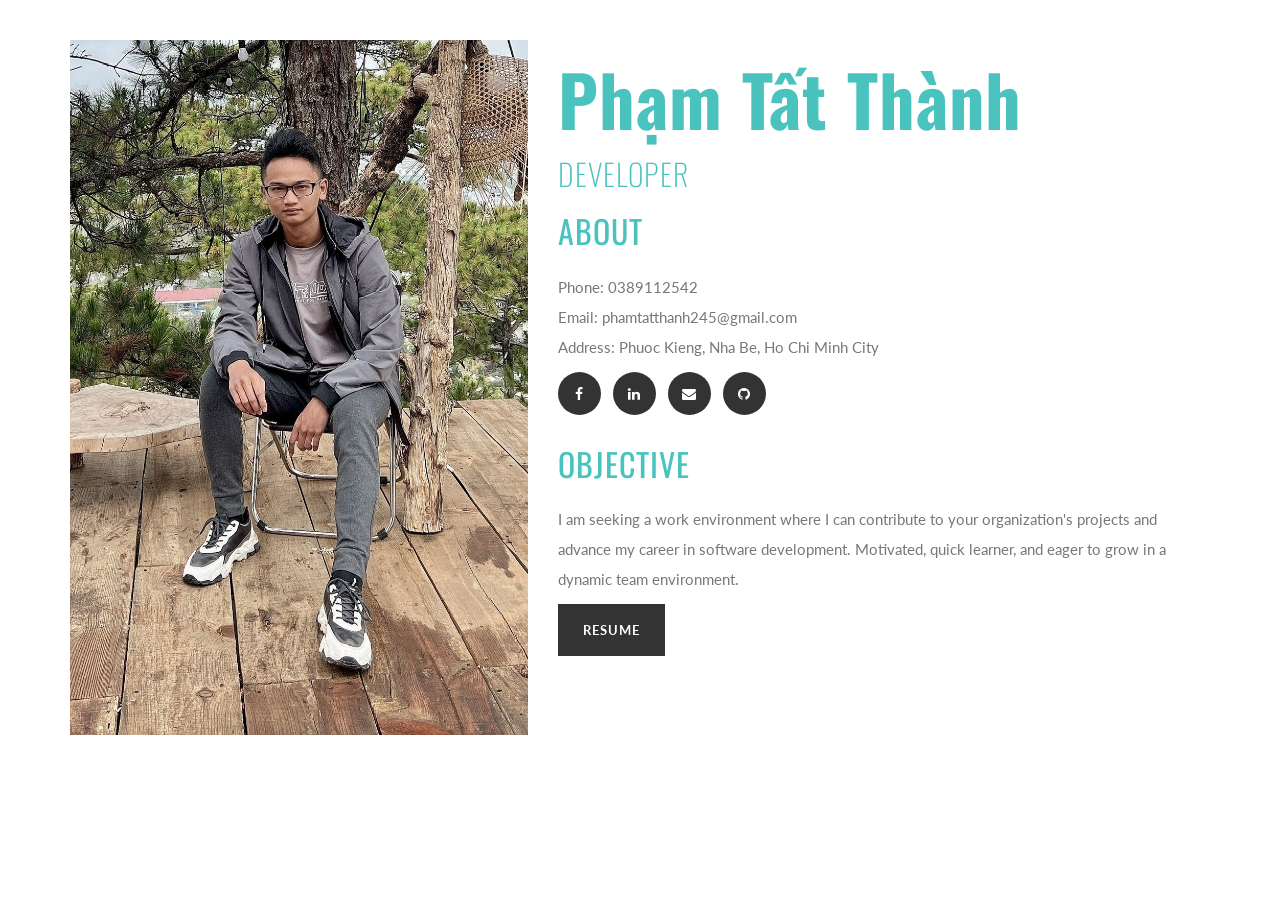
==== index.html @ 59428a83 "Update index.html" ====
<!DOCTYPE html>
<html>

<head>
	<meta charset="utf-8">
	<meta name="viewport" content="width=device-width, initial-scale=1">
	<title>Resume</title>
	<meta name="keywords" content="HTML5,CSS3,HTML,Template,Themeton,VCard,Resume,CV">
	<meta name="description" content="Resume">
	
	<!-- Fonts -->
	<link href='http://fonts.googleapis.com/css?family=Lato:100,300,400,700,900,400italic,700italic|Oswald:400,300,700'
		rel='stylesheet' type='text/css'>

	<!-- Include jQuery -->
	<script type="text/javascript" src="js/jquery.min.js"></script>

	<!-- Bootstrap -->
	<link rel="stylesheet" type="text/css" href="vendors/bootstrap/css/bootstrap.min.css">
	<link rel="stylesheet" type="text/css" href="vendors/bootstrap/css/bootstrap-theme.min.css">

	<!-- Fontawesome -->
	<link rel="stylesheet" type="text/css" href="vendors/font-awesome/css/font-awesome.min.css">

	<!-- Animsition -->
	<link rel="stylesheet" type="text/css" href="vendors/animsition/css/animsition.min.css">
	<script type="text/javascript" src="vendors/animsition/js/jquery.animsition.min.js"></script>

	<!-- PieProgress -->
	<link rel="stylesheet" type="text/css" href="vendors/asPieProgress/progress.css">
	<script type="text/javascript" src="vendors/asPieProgress/jquery-asPieProgress.min.js"></script>

	<!-- Stylesheet -->
	<link rel="stylesheet" type="text/css" href="style.css">


</head>

<section class="content no-padding">

	<div class="container">
		<div class="row">
			<div class="col-md-12">
				<p>&nbsp;</p>
			</div>
		</div>
		<div class="row">
			<div class="col-sm-5">
				<img src="images\pages\anh.jpg" class="img-responsive" alt="Image">
			</div>
			<div class="col-sm-7">

				<h1 class="title-lgx"><span class="text-brand">Phạm Tất Thành</span></h1>
				<h3 class="title-light"><span class="text-brand">DEVELOPER</span></h3>

				<h2 class="title-lg">ABOUT</h2>
				<p>
					Phone: 0389112542<br>
					Email: phamtatthanh245@gmail.com<br>
					Address: Phuoc Kieng, Nha Be, Ho Chi Minh City
				</p>

				<ul class="socials">
					<li><a href="https://www.facebook.com/tatthanh.pham.0710/" target="_blank"><i
								class="fa fa-facebook"></i></a></li>
					<li><a href="https://www.linkedin.com/in/th%C3%A0nh-ph%E1%BA%A1m-941441200/" target="_blank"><i class="fa fa-linkedin"></i></a></li>
					<li><a href="mailto:phamtatthanh245@gmail.com" target="_blank"><i class="fa fa-envelope"></i></a>
					</li>
					<li><a href="https://github.com/PTThanh01" target="_blank"><i class="fa fa-github"></i></a></li>
				</ul>

				<h2 class="title-lg">OBJECTIVE</h2>
				<p>
					I am seeking a work environment where I can contribute to your organization's projects and advance my career in software development. 
					Motivated, quick learner, and eager to grow in a dynamic team environment.
				</p>
				<p>
					<a href="https://www.topcv.vn/xem-cv/VgAHBAILV1NbUwRXAAhWXQYAUloBXVEFAwNXUgf68c" target="_blank" style="max-width:250px;" class="btn at-link" rel="noopener noreferrer">Resume</a>
				</p>

				<br>

			</div>
		</div>
	</div>

</section>

<script type="text/javascript" src="vendors/jquery.waypoints.min.js"></script>
<script type="text/javascript" src="vendors/isotope.pkgd.min.js"></script>
<script type="text/javascript" src="js/scripts.js"></script>


</body>

</html>
---- vendors/asPieProgress/progress.css ----
.pie_progress {
  text-align: center;
  position: relative;
  -webkit-transform-style: preserve-3d;
          transform-style: preserve-3d;
}
.pie_progress svg {
  margin: 0 auto;
}
.pie_progress__content,
.pie_progress__number,
.pie_progress__label,
.pie_progress__icon {
  width: 100%;
  position: absolute;
  top: 50%;
  left: 0;
  -webkit-transform: translateY(-50%);
      -ms-transform: translateY(-50%);
       -o-transform: translateY(-50%);
          transform: translateY(-50%);
}
.pie_progress__number {
  font-size: 42px;
}
.pie_progress__label {
  margin-top: 32px;
  font-size: 12px;
}
.pie_progress__svg {
  display: inline-block;
  position: relative;
  width: 100%;
  padding-bottom: 100%;
  vertical-align: middle;
  overflow: hidden;
}
.pie_progress__svg svg {
  display: inline-block;
  position: absolute;
  top: 0;
  left: 0;
}
---- style.css ----
/* Header Style
====================================*/

/* Main Menu Handler */
.burger-menu {
  display: inline-block;
  width: 24px;
}

.burger-menu span {
  display: block;
  width: 100%;
  height: 4px;
  background-color: #333;
  margin-bottom: 3px;
}

.burger-menu span:last-child {
  margin-bottom: 0px;
}

.burger-menu-wrapper {
  height: 158px;
  line-height: 158px;
}

#burger-menu {
  position: fixed;
  z-index: 100;
  top: 70px;
  left: 50px;
  display: none;
}

body.fixed-menu #burger-menu {
  display: block;
}
/* Close Current Page Button */

#close-page {
  display: inline-block;
  width: 70px;
  height: 70px;
  line-height: 70px;
  border-radius: 50%;
  background-color: #333;
  text-align: center;
  text-decoration: none;
  position: fixed;
  z-index: 100;
  top: 44px;
  right: 50px;
}

#close-page span {
  position: relative;
  display: inline-block;
  height: 20px;
  width: 2px;
  background-color: #fff;
  -webkit-transform: rotate(45deg);
  -moz-transform: rotate(45deg);
  transform: rotate(45deg);
  top: 4px;
  left: 1px;
}

#close-page span:last-child {
  -webkit-transform: rotate(-45deg);
  -moz-transform: rotate(-45deg);
  transform: rotate(-45deg);
  margin-left: -5px;
}
/* Menu Close Button */

#close-menu {
  display: inline-block;
  text-align: center;
  text-decoration: none;
  width: 60px;
}

#close-menu span {
  position: relative;
  display: inline-block;
  height: 80px;
  width: 2px;
  background-color: #fff;
  -webkit-transform: rotate(45deg);
  -moz-transform: rotate(45deg);
  transform: rotate(45deg);
}

#close-menu span:last-child {
  -webkit-transform: rotate(-45deg);
  -moz-transform: rotate(-45deg);
  transform: rotate(-45deg);
  margin-left: -5px;
}
/* Main Navigation */

#navigation {
  position: fixed;
  background-color: rgba(74, 195, 191, 0.9);
  top: 0px;
  left: 0px;
  right: 0px;
  bottom: 0px;
  z-index: 900;
  display: none;
}

#navigation .inner-table {
  position: absolute;
}

#navigation .inner-table .inner-cell {
  text-align: center;
}

#navigation .nav-wrapper .row > div {
  position: relative;
}

#navigation .nav-wrapper ul {
  margin: 0px;
  padding: 0px;
  list-style-type: none;
  padding-top: 60px;
  padding-bottom: 105px;
  overflow: hidden;
}

#navigation .nav-wrapper ul li {
  width: 33.333%;
  float: left;
  text-align: center;
  margin-bottom: 60px;
  position: relative;
}

#navigation .nav-wrapper ul li:last-child {
  clear: right;
}

#navigation .nav-wrapper ul li a {
  width: 83px;
  height: 83px;
  line-height: 83px;
  display: inline-block;
  position: relative;
  text-align: center;
  border-radius: 50%;
  color: #ffffff;
  border: 1px solid #ffffff;
  overflow: hidden;
  -webkit-transition: all 0.25s ease;
  -moz-transition: all 0.25s ease;
  transition: all 0.25s ease;
}

#navigation .nav-wrapper ul li a i {
  position: relative;
  display: block;
  font-size: 38px;
  line-height: 83px;
  top: -1px;
  -webkit-transition: all 0.25s ease;
  -moz-transition: all 0.25s ease;
  transition: all 0.25s ease;
}

#navigation .nav-wrapper ul li a svg {
  height: 36px;
  line-height: 83px;
  display: inline-block;
  position: absolute;
  top: 50%;
  margin-top: -19px;
  width: 100%;
  left: 1px;
}

#navigation .nav-wrapper ul li a svg path {
  fill: #ffffff;
  -webkit-transition: all 0.25s ease;
  -moz-transition: all 0.25s ease;
  transition: all 0.25s ease;
}

#navigation .nav-wrapper ul li a img {
  height: 36px;
  line-height: 83px;
  display: inline-block;
  position: absolute;
  top: 50%;
  margin-top: -19px;
  width: 100%;
  left: 1px;
}

#navigation .nav-wrapper ul li a span {
  display: none;
}

#navigation .nav-wrapper ul li a.active,
#navigation .nav-wrapper ul li a:hover {
  background-color: #ffffff;
  text-decoration: none;
  transform: scale(1.2);
}

#navigation .nav-wrapper ul li a.active i,
#navigation .nav-wrapper ul li a:hover i {
  color: #4ac3bf;
}

#navigation .nav-wrapper ul li a.active svg path,
#navigation .nav-wrapper ul li a:hover svg path {
  fill: #4ac3bf;
}

#navigation .nav-wrapper h4 {
  font-family: 'Oswald';
  font-weight: bold;
  font-size: 75px;
  text-transform: uppercase;
  letter-spacing: 9px;
  color: #ffffff;
  position: absolute;
  left: 0px;
  right: 0px;
  bottom: 0px;
}
/* Page Header */

#header {
  height: 158px;
  background-color: #f6f6f6;
  width: 100%;
}

#header a:hover {
  text-decoration: none;
}

#header #logo {
  display: block;
  line-height: 158px;
  width: 88px;
  background-image: url(images/logo.png);
  background-repeat: no-repeat;
  background-position: center center;
  background-size: contain;
  font-family: 'Oswald';
  font-size: 32px;
  color: #4ac3bf;
  text-indent: -9999px;
  margin-right: 32px;
  float: left;
}

#header #logo.no-logo {
  text-indent: 0px;
}

#header .page-title {
  display: table;
}

#header .page-title .title-wrap {
  display: table-cell;
  height: 158px;
  vertical-align: middle;
}

#header .page-title h1 {
  margin: 0px;
  font-family: 'Oswald';
  font-size: 24px;
  font-weight: normal;
  color: #4ac3bf;
  text-transform: uppercase;
  letter-spacing: 1px;
  margin-bottom: 5px;
}

#header .page-title .lead {
  font-family: 'Oswald';
  font-weight: 100;
  font-size: 18px;
  text-transform: uppercase;
  letter-spacing: 0.5px;
  margin: 0px;
  color: #333333;
}

#header .menu-pager {
  display: block;
  float: right;
}

#header .menu-pager li {
  display: inline-block;
  line-height: 158px;
  margin-left: 5px;
}

#header .menu-pager li a {
  width: 38px;
  height: 38px;
  display: inline-block;
  border-radius: 50%;
  line-height: 38px;
  text-align: center;
  color: #333333;
  border: 2px solid #333333;
}

#header .menu-pager li a i {
  font-size: 24px;
  position: relative;
  top: 1px;
}

#header .menu-pager li a:hover {
  color: #4ac3bf;
  border-color: #4ac3bf;
}
/* Helpers and Elements
====================================*/

.inner-table {
  display: table;
  width: 100%;
  height: 100%;
}

.inner-table .inner-cell {
  display: table-cell;
  vertical-align: middle;
}

.padding4x {
  padding-top: 80px;
  padding-bottom: 80px;
}

.text-light {
  color: #fff;
}

.text-light.title-lg,
.text-light.title-md {
  color: #fff;
}

.text-brand {
  color: #4ac3bf;
}
/* Info box
==================================================================*/

.info-boxes .ib-item {
  float: left;
  position: relative;
  width: 100%;
  height: 100%;
  overflow: hidden;
  text-align: center;
  cursor: pointer;
  -webkit-transition: all 0.25s ease;
  -moz-transition: all 0.25s ease;
  transition: all 0.25s ease;
}

.info-boxes .ib-item .img-block {
  width: 100%;
}

.info-boxes .ib-item .entry-box {
  position: absolute;
  left: 0px;
  top: 50%;
  width: 100%;
  text-align: center;
  margin-top: -78px;
}

.info-boxes .ib-item .icon-lg {
  color: rgba(255, 255, 255, 0.05);
  font-size: 130px;
  line-height: 130px;
  height: 130px;
  width: 130px;
  position: absolute;
  right: -30px;
  bottom: -30px;
  -webkit-transition: all 0.25s ease;
  -moz-transition: all 0.25s ease;
  transition: all 0.25s ease;
}

.info-boxes .ib-item .img-lg {
  opacity: 0.1;
  height: 130px;
  width: 130px;
  position: absolute;
  right: -30px;
  bottom: -30px;
  background-position: left top;
  background-repeat: no-repeat;
  background-size: contain;
  -webkit-transition: all 0.25s ease;
  -moz-transition: all 0.25s ease;
  transition: all 0.25s ease;
}

.info-boxes .ib-item .icon {
  font-size: 60px;
  line-height: 60px;
  margin-bottom: 8px;
  color: rgba(255, 255, 255, 0.18);
}

.info-boxes .ib-item .icon-img {
  display: inline-block;
  height: 54px;
  width: 60px;
  opacity: 0.18;
  margin-bottom: 8px;
  background-position: center bottom;
  background-repeat: no-repeat;
  background-size: contain;
}

.info-boxes .ib-item h3 {
  font-family: 'Lato';
  font-size: 40px;
  font-weight: bold;
  color: #4ac3bf;
  text-transform: uppercase;
  margin: 0px;
  margin-bottom: 5px;
  -webkit-transition: all 0.25s ease;
  -moz-transition: all 0.25s ease;
  transition: all 0.25s ease;
}

.info-boxes .ib-item p {
  font-size: 12px;
  letter-spacing: 1.7px;
  font-weight: normal;
  color: #fff;
  text-transform: uppercase;
}

.info-boxes .ib-item.active,
.info-boxes .ib-item:hover {
  background-color: #4ac3bf !important;
}

.info-boxes .ib-item.active .icon,
.info-boxes .ib-item:hover .icon {
  color: #fff;
}

.info-boxes .ib-item.active h3,
.info-boxes .ib-item:hover h3 {
  color: #fff;
}

.info-boxes .ib-item.active .icon-lg,
.info-boxes .ib-item:hover .icon-lg {
  left: 50%;
  top: 50%;
  margin-left: -65px;
  margin-top: -100px;
  color: rgba(255, 255, 255, 0.2);
}

.info-boxes .ib-item.active .img-lg,
.info-boxes .ib-item:hover .img-lg {
  left: 50%;
  top: 50%;
  margin-left: -65px;
  margin-top: -65px;
  opacity: 0.2;
}
/* Service
==================================================================*/

.service-item {
  margin-bottom: 50px;
}

.service-item .icon {
  font-size: 48px;
  color: #333333;
  float: left;
}

.service-item .icon span {
  display: inline-block;
  width: 57px;
  height: 57px;
  background-repeat: no-repeat;
  background-position: center top;
  background-size: contain;
}

.service-item .excerpt {
  margin-left: 80px;
  position: relative;
}

.service-item .excerpt .icon-lg {
  font-size: 102px;
  width: 102px;
  height: 102px;
  position: absolute;
  right: 40px;
  bottom: -15px;
  z-index: -1;
  color: rgba(119, 119, 119, 0.18);
}

.service-item .excerpt .icon-img {
  width: 102px;
  height: 102px;
  position: absolute;
  right: 40px;
  bottom: -15px;
  z-index: -1;
  opacity: 0.18;
  background-repeat: no-repeat;
  background-position: center center;
  background-size: contain;
}

.service-item .excerpt h4 {
  font-family: 'Lato';
  font-size: 16px;
  font-weight: bold;
  text-transform: uppercase;
  margin: 0px;
  margin-bottom: 10px;
  position: relative;
}

.service-item .excerpt p {
  position: relative;
}
/* Testimonial
==================================================================*/

.testimonial {
  position: relative;
  margin-top: 50px;
}

.testimonial .border-helper {
  position: absolute;
  left: 0px;
  top: 0px;
  width: 100%;
}

.testimonial .border-helper > div {
  width: 50%;
  float: left;
}

.testimonial .border-helper .left-side {
  position: relative;
  border-bottom: 1px solid transparent;
}

.testimonial .border-helper .left-side::before {
  content: '';
  position: absolute;
  height: 1px;
  background-color: #fff;
  left: 0px;
  right: 37px;
  top: 0px;
}

.testimonial .border-helper .right-side {
  position: relative;
}

.testimonial .border-helper .right-side::before {
  content: '';
  position: absolute;
  height: 1px;
  background-color: #fff;
  left: 37px;
  right: 0px;
  top: 0px;
}

.testimonial .entry-item {
  border: 1px solid #fff;
  border-top: 0px;
  position: relative;
  padding-top: 50px;
  padding-left: 40px;
  padding-right: 40px;
  padding-bottom: 25px;
}

.testimonial .entry-item .avatar {
  position: absolute;
  top: -37px;
  left: 50%;
  margin-left: -37px;
  width: 74px;
  height: 74px;
  text-align: center;
  padding-top: 10px;
  line-height: 0px;
}

.testimonial .entry-item .avatar img {
  width: 54px;
  height: 54px;
  border-radius: 50%;
}

.testimonial .entry-item .avatar .radius-cutter {
  position: absolute;
  width: 100%;
  height: 38px;
  overflow: hidden;
  top: 0px;
  left: 0px;
}

.testimonial .entry-item .avatar .radius-cutter .radius {
  width: 100%;
  height: 74px;
  border: 1px solid #fff;
  border-radius: 50%;
}

.testimonial .entry-item blockquote {
  font-family: 'Lato';
  font-size: 14px;
  font-weight: normal;
  font-style: normal;
  line-height: 24px;
  color: #fff;
  border: 0px;
  margin: 0px;
  padding: 0px;
  text-align: center;
}

.testimonial .entry-item blockquote cite {
  display: block;
  margin-top: 10px;
  font-weight: bold;
  color: #4ac3bf;
  font-style: normal;
}

.testimonial.color-normal .border-helper .left-side::before {
  background-color: rgba(119, 119, 119, 0.2);
}

.testimonial.color-normal .border-helper .right-side::before {
  background-color: rgba(119, 119, 119, 0.2);
}

.testimonial.color-normal .entry-item {
  border-color: rgba(119, 119, 119, 0.2);
}

.testimonial.color-normal .entry-item .avatar .radius-cutter .radius {
  border-color: rgba(119, 119, 119, 0.2);
}

.testimonial.color-normal .entry-item blockquote {
  color: #777777;
}
/* Price Box
==================================================================*/

.price-box {
  margin-bottom: 30px;
}

.price-box .entry-item {
  text-align: center;
  padding: 30px;
  border: 1px solid #333333;
  cursor: pointer;
}

.price-box .entry-item .circle-label {
  display: inline-block;
  width: 140px;
  height: 140px;
  border: 2px solid #333333;
  border-radius: 50%;
  position: relative;
}

.price-box .entry-item .circle-label::before {
  content: '';
  position: absolute;
  top: 5px;
  left: 5px;
  right: 5px;
  bottom: 5px;
  border-radius: 50%;
  background-color: #333333;
  -webkit-transition: all 0.25s ease;
  -moz-transition: all 0.25s ease;
  transition: all 0.25s ease;
}

.price-box .entry-item .circle-label .inner-table {
  position: absolute;
}

.price-box .entry-item .circle-label h6 {
  font-family: 'Oswald';
  font-weight: normal;
  font-size: 25px;
  color: #fff;
  position: relative;
  margin: 0px;
  padding-bottom: 20px;
}

.price-box .entry-item .circle-label h6::after {
  content: '';
  height: 2px;
  width: 40px;
  position: absolute;
  left: 50%;
  bottom: 10px;
  margin-left: -20px;
  background-color: #fff;
}

.price-box .entry-item .circle-label p {
  font-family: 'Lato';
  font-size: 15px;
  font-weight: normal;
  margin: 0px;
  line-height: 15px;
  color: #fff;
}

.price-box .entry-item .box-info h4 {
  font-family: 'Lato';
  font-size: 14px;
  font-weight: bold;
  text-transform: uppercase;
  border-bottom: 1px solid #333333;
  padding-bottom: 30px;
  margin-bottom: 30px;
  margin-top: 20px;
  color: #333333;
}

.price-box .entry-item .box-info .btn {
  line-height: 26px;
  margin-top: 20px;
}

.price-box.active .entry-item .circle-label,
.price-box:hover .entry-item .circle-label {
  border-color: #4ac3bf;
}

.price-box.active .entry-item .circle-label::before,
.price-box:hover .entry-item .circle-label::before {
  background-color: #4ac3bf;
}

.price-box.active .entry-item .box-info h4,
.price-box:hover .entry-item .box-info h4 {
  color: #4ac3bf;
}

.price-box.active .entry-item .box-info .btn,
.price-box:hover .entry-item .box-info .btn {
  color: #fff;
  background-color: #4ac3bf;
}
/* Timeline
==================================================================*/

.timeline-exp .exp-title {
  text-align: center;
  color: #4ac3bf;
}

.timeline-exp .exp-title .exp-icon {
  font-size: 48px;
  line-height: 48px;
}

.timeline-exp .exp-title h4 {
  color: #4ac3bf;
  font-family: 'Oswald';
  font-weight: normal;
  font-size: 26px;
  letter-spacing: 1px;
  text-transform: uppercase;
}

.timeline-exp .timeline-wrapper {
  position: relative;
  border-top: 2px solid #333333;
  padding-top: 54px;
  margin-top: 30px;
}

.timeline-exp .timeline-wrapper .tl-item {
  position: relative;
  text-align: right;
  padding-right: 54px;
  padding-top: 15px;
}

.timeline-exp .timeline-wrapper .tl-item .icon {
  display: inline-block;
  width: 54px;
  height: 54px;
  background-color: #4ac3bf;
  border-radius: 50%;
  font-size: 30px;
  text-align: center;
  color: #fff;
  position: absolute;
  right: -27px;
  top: 0px;
}

.timeline-exp .timeline-wrapper .tl-item .icon i {
  line-height: 54px;
  position: relative;
  left: 1px;
}

.timeline-exp .timeline-wrapper .tl-item .caption {
  font-family: 'Lato';
  font-size: 15px;
  font-weight: normal;
  text-transform: uppercase;
  color: #333333;
}

.timeline-exp .timeline-wrapper .tl-item h4 {
  font-family: 'Lato';
  font-weight: bold;
  font-size: 22px;
  text-transform: uppercase;
  letter-spacing: 1px;
  margin-bottom: 15px;
  color: #4ac3bf;
}

.timeline-exp .timeline-wrapper .tl-item p {
  line-height: 26px;
}

.timeline-exp .timeline-wrapper .tl-item.pull-right {
  text-align: left;
  padding-right: 0px;
  padding-left: 54px;
}

.timeline-exp .timeline-wrapper .tl-item.pull-right .icon {
  right: auto;
  left: -27px;
  background-color: #333333;
}

.timeline-exp .timeline-wrapper .tl-item.pull-right h4 {
  color: #333333;
}

.timeline-exp .timeline-wrapper::before {
  content: '';
  position: absolute;
  top: 0px;
  left: 50%;
  margin-left: -1px;
  width: 2px;
  height: 100%;
  background-color: #333333;
}

.timeline-exp .timeline-wrapper > .row + .row {
  margin-top: -81px;
}
/* Timeline
==================================================================*/

.progress-line {
  display: block;
  margin-bottom: 30px;
}

.progress-line .entry-title {
  overflow: hidden;
  margin-bottom: 2px;
}

.progress-line .entry-title h5 {
  font-family: 'Lato';
  font-weight: bold;
  font-size: 14px;
  color: #333333;
  text-transform: uppercase;
  letter-spacing: 1px;
  float: left;
}

.progress-line .entry-title span {
  float: right;
  font-family: 'Lato';
  font-weight: bold;
  font-size: 14px;
  color: #333333;
  text-transform: uppercase;
  letter-spacing: 1px;
}

.progress-line .entry-line {
  position: relative;
  border-top: 5px solid rgba(119, 119, 119, 0.2);
}

.progress-line .entry-line .current {
  height: 5px;
  background-color: #333333;
  width: 0%;
  position: relative;
  top: -5px;
  -webkit-transition: all 0.5s ease;
  -moz-transition: all 0.5s ease;
  transition: all 0.5s ease;
}

.progress-line .entry-line .current::before {
  content: '';
  width: 17px;
  height: 17px;
  background-color: #333333;
  border-radius: 50%;
  position: absolute;
  right: -1px;
  top: -6px;
}

.progress-line .entry-line .current::after {
  content: '';
  width: 3px;
  height: 3px;
  background-color: #ffffff;
  border-radius: 50%;
  position: absolute;
  right: 6px;
  top: 1px;
}
/* Pie progress
==================================================================*/

.pie-progress-wrapper {
  text-align: center;
  margin-bottom: 30px;
}

.pie-progress-wrapper .pie_progress path {
  stroke: #333333 !important;
}

.pie-progress-wrapper .pie_progress .pie_progress__number {
  font-family: 'Lato';
  font-weight: bold;
  font-size: 26px;
  color: #333333;
}

.pie-progress-wrapper h4 {
  font-family: 'Lato';
  font-weight: bold;
  font-size: 20px;
  color: #333333;
  text-transform: uppercase;
  margin-top: 20px;
}
/* Info Circle
==================================================================*/

.info-circle {
  text-align: center;
}

.info-circle .entry-circle {
  width: 113px;
  height: 113px;
  display: inline-block;
  border: 2px solid #333333;
  border-radius: 50%;
  font-size: 50px;
  line-height: 113px;
  color: #333333;
  cursor: pointer;
  -webkit-transition: all 0.25s ease;
  -moz-transition: all 0.25s ease;
  transition: all 0.25s ease;
}

.info-circle .entry-circle i {
  line-height: 113px;
  display: inline-block;
  margin: 0px;
  padding: 0px;
  top: -3px;
  position: relative;
}

.info-circle .entry-circle span {
  background-repeat: no-repeat;
  background-position: center center;
  background-size: contain;
  display: inline-block;
  width: 42px;
  height: 42px;
}

.info-circle .entry-circle svg {
  width: 42px;
  height: 42px;
  display: inline-block;
}

.info-circle .entry-circle svg path {
  fill: #333333 !important;
  -webkit-transition: all 0.25s ease;
  -moz-transition: all 0.25s ease;
  transition: all 0.25s ease;
}

.info-circle h6 {
  font-family: 'Lato';
  font-weight: bold;
  font-size: 16px;
  text-transform: uppercase;
  color: #333333;
  margin-top: 18px;
}

.info-circle:hover .entry-circle {
  border-color: #4ac3bf;
  background-color: #4ac3bf;
}

.info-circle:hover .entry-circle i {
  color: #fff;
}

.info-circle:hover .entry-circle span {
  -webkit-filter: invert(1);
  -moz-filter: invert(1);
  filter: invert(1);
}

.info-circle:hover .entry-circle svg path {
  fill: #fff !important;
}

.info-circle:hover h6 {
  color: #4ac3bf;
}
/* Icon Boxes
==================================================================*/

.icon-boxes {
  position: relative;
  margin-left: -15px;
  margin-right: -15px;
}

.icon-boxes .box-item {
  float: left;
  width: 20%;
  padding-left: 15px;
  padding-right: 15px;
  position: relative;
}

.icon-boxes .box-item .entry-item {
  position: relative;
  border: 2px solid #333333;
  color: #333333;
}

.icon-boxes .box-item .entry-item .image-block {
  width: 100%;
  display: block;
}

.icon-boxes .box-item .entry-item i {
  font-size: 72px;
  position: absolute;
  display: inline-block;
  height: 72px;
  text-align: center;
  left: 0px;
  width: 100%;
  top: 50%;
  margin-top: -36px;
}

.icon-boxes .box-item .entry-item span {
  background-repeat: no-repeat;
  background-position: center center;
  background-size: contain;
  width: 108px;
  height: 72px;
  display: inline-block;
  position: absolute;
  left: 50%;
  top: 50%;
  margin-top: -36px;
  margin-left: -54px;
}

.icon-boxes .box-item .entry-hover {
  position: absolute;
  background-color: #333333;
  color: #fff;
  left: 0px;
  right: 0px;
  top: 0px;
  bottom: 0px;
  visibility: hidden;
  opacity: 0;
  padding: 25px;
  transition: all 0.25s ease;
}

.icon-boxes .box-item .entry-hover h6 {
  color: #fff;
  font-family: 'Lato';
  font-size: 14px;
  font-weight: bold;
  text-transform: uppercase;
  margin-top: 0px;
}

.icon-boxes .box-item .entry-hover p {
  font-size: 14px;
  font-weight: normal;
  line-height: 23px;
}

.icon-boxes .box-item:hover .entry-hover {
  left: -30px;
  right: -30px;
  top: -15px;
  bottom: -15px;
  visibility: visible;
  opacity: 1;
}
/* Accordion
==================================================================*/

.accordion-container .accordion-group .accordion-header {
  font-family: 'Oswald';
  font-size: 20px;
  font-weight: normal;
  text-transform: uppercase;
}

.accordion-container .accordion-group .accordion-header a {
  color: #777777;
}

.accordion-container .accordion-group .accordion-header a:hover,
.accordion-container .accordion-group .accordion-header a:focus,
.accordion-container .accordion-group .accordion-header a:active {
  text-decoration: none;
}

.accordion-container .accordion-group .accordion-header span {
  border-radius: 50%;
  background-color: rgba(119, 119, 119, 0.4);
  width: 21px;
  height: 21px;
  line-height: 21px;
  display: inline-block;
  text-align: center;
  font-size: 21px;
  margin-right: 18px;
}

.accordion-container .accordion-group .accordion-header span i {
  color: #fff;
  position: relative;
  top: -3px;
  left: 1px;
  font-size: 18px;
  line-height: 21px;
  -webkit-transition: all 0.5s ease;
  -moz-transition: all 0.5s ease;
  transition: all 0.5s ease;
}

.accordion-container .accordion-group .accordion-content {
  position: relative;
  display: none;
  padding-left: 42px;
  font-size: 16px;
  line-height: 28px;
  color: #777777;
}

.accordion-container .accordion-group.active .accordion-header a {
  color: #4ac3bf;
}

.accordion-container .accordion-group.active .accordion-header span {
  background-color: #4ac3bf;
}

.accordion-container .accordion-group.active .accordion-header span i {
  -webkit-transform: rotate(90deg);
  -moz-transform: rotate(90deg);
  transform: rotate(90deg);
  left: 0px;
}

.accordion-container .accordion-group + .accordion-group {
  border-top: 1px solid rgba(119, 119, 119, 0.1);
  margin-top: 20px;
}
/* Content
====================================*/

body {
  background-color: #ffffff;
  font-family: 'Lato';
  font-weight: normal;
  font-size: 15px;
  line-height: 2em;
  color: #777777;
}

h1,
h2,
h3,
h4,
h5,
h6 {
  color: #333333;
}

blockquote {
  border-left: 2px solid #4ac3bf;
  margin-left: 50px;
  padding-left: 30px;
  font-size: 17px;
  font-family: 'Lato';
  font-style: italic;
  font-weight: bold;
  color: #333333;
  line-height: 30px;
  margin-top: 30px;
  margin-bottom: 30px;
}

.btn,
button,
input[type="submit"] {
  background-color: #333333;
  color: #fff;
  font-family: 'Lato';
  font-size: 13px;
  font-weight: bold;
  border: 0px;
  border-radius: 0px;
  box-shadow: none;
  text-transform: uppercase;
  line-height: 40px;
  padding-left: 25px;
  padding-right: 25px;
  letter-spacing: 1px;
  -webkit-transition: all 0.25s ease;
  -moz-transition: all 0.25s ease;
  transition: all 0.25s ease;
}

.btn:hover,
button:hover,
input[type="submit"]:hover,
.btn.active,
button.active,
input[type="submit"].active {
  background-color: #4ac3bf;
  color: #fff;
}

.content {
  padding-top: 90px;
  padding-bottom: 90px;
  position: relative;
  overflow: hidden;
}

.content.no-padding {
  padding-top: 0px;
  padding-bottom: 0px;
}

.pagination {
  display: block;
  text-align: center;
  padding-top: 30px;
  clear: both;
}

.pagination li {
  display: inline-block;
  font-size: 15px;
  font-family: 'Lato';
  font-weight: normal;
}

.pagination li:first-child a,
.pagination li:last-child a,
.pagination li:first-child span,
.pagination li:last-child span {
  border-radius: 0px;
}

.pagination li a,
.pagination li span {
  color: #777777;
  -webkit-transition: all 0.25s ease;
  -moz-transition: all 0.25s ease;
  transition: all 0.25s ease;
}

.pagination li a:hover,
.pagination li span,
.pagination li span:hover {
  color: #fff;
  background-color: #4ac3bf;
  border-color: #4ac3bf;
}

.title-404 {
  font-family: 'Lato';
  font-weight: bold;
  font-size: 45px;
  text-transform: uppercase;
  text-align: center;
  margin-top: 80px;
  margin-bottom: 50px;
  color: #e72f38;
}

.image-404 {
  display: block;
  margin-left: auto;
  margin-right: auto;
}

.sub-title {
  font-family: 'Oswald';
  font-size: 18px;
  font-weight: normal;
  text-transform: uppercase;
  letter-spacing: 1px;
  color: #4ac3bf;
  position: relative;
  margin: 0px;
  margin-bottom: 40px;
}

.sub-title::after {
  content: '';
  position: absolute;
  height: 2px;
  width: 75px;
  left: 0px;
  bottom: -18px;
  background-color: #333333;
}

.list-details {
  list-style-type: none;
  padding-left: 0px;
  font-size: 12px;
  text-transform: uppercase;
}

.list-details strong,
.list-details b {
  color: #333333;
}

.labels {
  padding-left: 15px;
}

.labels a {
  position: relative;
  background-color: #ebebeb;
  display: inline-block;
  font-family: 'Lato';
  font-size: 12px;
  color: #333333;
  text-transform: uppercase;
  text-decoration: none;
  padding-left: 12px;
  padding-right: 12px;
  margin-bottom: 12px;
  margin-right: 24px;
  -webkit-transition: all 0.25s ease;
  -moz-transition: all 0.25s ease;
  transition: all 0.25s ease;
}

.labels a::before {
  content: '';
  width: 0;
  height: 0;
  border-top: 15px solid transparent;
  border-bottom: 15px solid transparent;
  border-right: 15px solid #ebebeb;
  position: absolute;
  left: -15px;
  top: 0px;
  -webkit-transition: all 0.25s ease;
  -moz-transition: all 0.25s ease;
  transition: all 0.25s ease;
}

.labels a::after {
  content: '';
  width: 4px;
  height: 4px;
  border-radius: 50%;
  background-color: #ffffff;
  top: 50%;
  left: -2px;
  position: absolute;
  margin-top: -2px;
}

.labels a:hover {
  background-color: #4ac3bf;
  color: #fff;
}

.labels a:hover::before {
  border-right-color: #4ac3bf;
}

[data-bg-image] {
  background-size: cover;
  background-position: center top;
  background-repeat: no-repeat;
}

.table-row {
  display: table;
  margin-right: 0px;
  margin-left: 0px;
  width: 100%;
}

.table-row > div {
  display: table-cell;
  float: none;
}

.table-row > div .inner-wrapper {
  padding: 40px 36px;
}

.title-lg,
.title-md {
  font-family: 'Oswald';
  font-size: 32px;
  font-weight: normal;
  line-height: 1.3em;
  letter-spacing: 1px;
  color: #4ac3bf;
  margin-bottom: 20px;
}

.title-md {
  font-size: 26px;
}

.title-lgx {
  font-family: 'Oswald';
  font-size: 70px;
  font-weight: bold;
  letter-spacing: 1px;
}

.title-light {
  font-family: 'Oswald';
  font-size: 30px;
  font-weight: 100;
  letter-spacing: 1px;
}

ul.check-list {
  list-style-type: none;
}

ul.check-list li {
  font-size: 12px;
  text-transform: uppercase;
  font-family: 'Lato';
  font-weight: normal;
  letter-spacing: 1px;
}

ul.check-list li::before {
  content: "\f00c";
  font-family: FontAwesome;
  margin-left: -20px;
  margin-right: 12px;
  font-size: 11px;
}

ul.socials {
  list-style-type: none;
  display: block;
  padding-left: 0px;
  text-align: left;
}

ul.socials li {
  display: inline-block;
  margin-bottom: 8px;
  margin-right: 3px;
}

ul.socials li a {
  font-size: 14px;
  width: 43px;
  height: 43px;
  line-height: 43px;
  background-color: #333333;
  color: #fff;
  display: inline-block;
  text-align: center;
  border-radius: 50%;
  margin-right: 5px;
  -webkit-transition: all 0.25s ease;
  -moz-transition: all 0.25s ease;
  transition: all 0.25s ease;
}

ul.socials li a:hover {
  background-color: #4ac3bf;
}

form .col-md-6:nth-child(2n+1) {
  padding-left: 0px;
}

form .col-md-6:nth-child(2n) {
  padding-right: 0px;
}

form input:not([type="submit"]),
form textarea {
  border: 0px;
  border-bottom: 1px solid rgba(119, 119, 119, 0.2);
  width: 100%;
  font-family: 'Lato';
  font-size: 13px;
  text-transform: uppercase;
  color: #333333;
  padding-top: 5px;
  padding-bottom: 5px;
  margin-bottom: 10px;
}

form input:not([type="submit"]):focus,
form textarea:focus {
  outline: none;
  border-bottom-color: #4ac3bf;
  color: #4ac3bf;
}

form textarea {
  min-height: 120px;
  margin-top: 20px;
}

address {
  font-size: 14px;
  line-height: 22px;
  font-family: 'Lato';
  font-weight: normal;
}

address i {
  margin-right: 15px;
}

address .address-icon {
  width: 12px;
}

address table {
  width: 100%;
}

address table td {
  vertical-align: middle;
  text-align: left;
  padding: 10px 10px;
}

address table td:first-child {
  vertical-align: top;
}
/* Blog
====================================*/

.blog-posts {
  margin-bottom: 30px;
}

.blog-posts article.post-item {
  margin-bottom: 50px;
}

.blog-posts article.post-item .entry-item {
  background-repeat: no-repeat;
  background-position: center top;
  background-size: cover;
  position: relative;
}

.blog-posts article.post-item .entry-item .img-block {
  width: 100%;
}

.blog-posts article.post-item .entry-item .entry-meta {
  position: absolute;
  bottom: 0px;
  left: 30px;
  right: 0px;
  background-color: #ffffff;
}

.blog-posts article.post-item .entry-item .entry-meta .entry-date {
  display: block;
  float: left;
  color: #fff;
  width: 50px;
  text-align: center;
  font-family: 'Lato';
  font-weight: bold;
  text-transform: uppercase;
}

.blog-posts article.post-item .entry-item .entry-meta .entry-date .day {
  background-color: #4ac3bf;
  display: block;
  height: 50px;
  line-height: 50px;
  font-size: 19px;
}

.blog-posts article.post-item .entry-item .entry-meta .entry-date .month {
  background-color: #333333;
  display: block;
  height: 50px;
  line-height: 50px;
  font-size: 15px;
}

.blog-posts article.post-item .entry-item .entry-meta .entry-title {
  padding-left: 70px;
  padding-top: 15px;
  padding-right: 20px;
}

.blog-posts article.post-item .entry-item .entry-meta .entry-title h1,
.blog-posts article.post-item .entry-item .entry-meta .entry-title h3 {
  font-family: 'Lato';
  font-weight: bold;
  font-style: italic;
  font-size: 15px;
  line-height: 24px;
  text-transform: uppercase;
  margin: 0px;
  max-height: 44px;
  overflow: hidden;
  color: #333333;
}

.blog-posts article.post-item .entry-item .entry-meta .entry-title h1 a,
.blog-posts article.post-item .entry-item .entry-meta .entry-title h3 a {
  color: #333333;
}

.blog-posts article.post-item .entry-item .entry-meta .entry-title .entry-author {
  font-family: 'Lato';
  font-weight: normal;
  font-size: 12px;
  text-transform: uppercase;
  margin-bottom: 5px;
  line-height: 1.5em;
}

.blog-posts article.post-item .entry-item .entry-hover {
  position: absolute;
  top: 0px;
  left: 0px;
  right: 0px;
  bottom: 0px;
  background-color: rgba(0, 0, 0, 0.7);
  visibility: hidden;
  opacity: 0;
  -webkit-transition: all 0.5s ease;
  -moz-transition: all 0.5s ease;
  transition: all 0.5s ease;
}

.blog-posts article.post-item .entry-item .entry-hover .inner-table .inner-cell {
  text-align: center;
}

.blog-posts article.post-item .entry-item .entry-hover .post-format {
  font-size: 36px;
  display: inline-block;
  background-color: #4ac3bf;
  color: #fff;
  padding: 15px 20px;
  border-radius: 3px;
  line-height: 36px;
  position: relative;
  top: -50px;
}

.blog-posts article.post-item .entry-item:hover .entry-hover {
  visibility: visible;
  opacity: 1;
}

.blog-posts.blog-grid article.post-item {
  margin-bottom: 30px;
}

.blog-posts .blog-links {
  margin-top: 35px;
  margin-bottom: 35px;
}

.blog-posts .blog-links a {
  display: block;
  color: #fff;
  text-align: center;
  font-size: 13px;
  font-family: 'Lato';
  font-weight: bold;
  text-transform: uppercase;
  background-color: #333333;
  line-height: 40px;
}

.blog-posts .blog-links .link-next {
  background-color: #4ac3bf;
}

.blog-content .meta-blocks {
  margin-top: 30px;
  margin-bottom: 20px;
}

.blog-content .meta-blocks span {
  display: inline-block;
  background-color: #4ac3bf;
  color: #fff;
  font-family: 'Lato';
  font-weight: normal;
  font-size: 11px;
  text-transform: uppercase;
  line-height: 30px;
  padding-left: 15px;
  padding-right: 15px;
  margin-right: 10px;
}

.blog-content .meta-blocks span i {
  margin-right: 5px;
  font-size: 14px;
}

.blog-content .footer-block {
  padding-top: 40px;
  border-bottom: 1px solid rgba(119, 119, 119, 0.2);
  padding-bottom: 30px;
}

.blog-content .category-blocks a {
  display: inline-block;
  background-color: #4ac3bf;
  color: #fff;
  font-family: 'Lato';
  font-weight: normal;
  font-size: 13px;
  text-transform: uppercase;
  line-height: 30px;
  padding-left: 15px;
  padding-right: 15px;
  margin-right: 10px;
  letter-spacing: 1px;
}

.blog-content .share-blocks {
  font-family: 'Lato';
  font-size: 16px;
  font-weight: bold;
  color: #333333;
  text-transform: uppercase;
}

.blog-content .share-blocks a {
  font-size: 14px;
  width: 34px;
  height: 34px;
  line-height: 34px;
  background-color: #333333;
  color: #fff;
  display: inline-block;
  text-align: center;
  border-radius: 50%;
  margin-left: 5px;
  -webkit-transition: all 0.25s ease;
  -moz-transition: all 0.25s ease;
  transition: all 0.25s ease;
}

.blog-content .share-blocks a:first-child {
  margin-left: 20px;
}

.blog-content .share-blocks a:hover {
  background-color: #4ac3bf;
}
/* Comments
====================================*/

#comments .comments-title {
  font-family: 'Oswald';
  font-size: 22px;
  font-weight: normal;
  color: #4ac3bf;
  text-transform: uppercase;
  margin-bottom: 50px;
  letter-spacing: 1px;
}

#comments .comment-list {
  margin: 0px;
  padding: 0px;
  list-style-type: none;
}

#comments .comment-list ol,
#comments .comment-list ul {
  list-style-type: none;
  margin-left: 60px;
}

#comments .comment-list article {
  border: 1px solid rgba(119, 119, 119, 0.2);
  border-radius: 3px;
  padding: 25px 30px;
  margin-bottom: 30px;
}

#comments .comment-list article .avatar {
  width: 83px;
  height: 83px;
  border-radius: 50%;
}

#comments .comment-list article .comment-avatar {
  float: left;
}

#comments .comment-list article .comment-avatar .comment-reply {
  display: block;
  text-align: center;
  padding-top: 5px;
}

#comments .comment-list article .comment-avatar .comment-reply a {
  font-family: 'Lato';
  font-size: 14px;
  font-style: italic;
  color: #4ac3bf;
  text-transform: uppercase;
}

#comments .comment-list article .comment-body {
  margin-left: 115px;
}

#comments .comment-list article .comment-body .comment-author {
  font-family: 'Lato';
  font-size: 14px;
  font-weight: bold;
  text-transform: uppercase;
  color: #333333;
  display: block;
}

#comments .comment-list article .comment-body .comment-date {
  display: block;
  font-family: 'Lato';
  font-weight: normal;
  font-size: 12px;
  color: #777777;
}

#comments .comment-list article .comment-body .comment-content {
  font-family: 'Lato';
  font-weight: normal;
  font-size: 14px;
  color: #777777;
  line-height: 28px;
}

#respond {
  padding-top: 10px;
}

#respond .comment-reply-title {
  font-family: 'Oswald';
  font-size: 22px;
  font-weight: normal;
  color: #4ac3bf;
  text-transform: uppercase;
  margin-bottom: 50px;
  letter-spacing: 1px;
}

#respond .comment-form .col-md-6:nth-child(2n+1) {
  padding-left: 0px;
}

#respond .comment-form .col-md-6:nth-child(2n) {
  padding-right: 0px;
}

#respond .comment-form input:not([type="submit"]),
#respond .comment-form textarea {
  border: 0px;
  border-bottom: 1px solid rgba(119, 119, 119, 0.2);
  width: 100%;
  font-family: 'Lato';
  font-size: 13px;
  text-transform: uppercase;
  color: #333333;
  padding-top: 5px;
  padding-bottom: 5px;
  margin-bottom: 10px;
}

#respond .comment-form input:not([type="submit"]):focus,
#respond .comment-form textarea:focus {
  outline: none;
  border-bottom-color: #4ac3bf;
  color: #4ac3bf;
}

#respond .comment-form textarea {
  min-height: 120px;
  margin-top: 20px;
}
/* Page
====================================*/
/* Portfolio
====================================*/

.portfolio-posts .folio-filter {
  text-align: center;
  margin-bottom: 50px;
}

.portfolio-posts .folio-filter a {
  font-size: 12px;
  line-height: 12px;
  padding: 10px 25px;
  padding-top: 12px;
  margin-bottom: 15px;
}

.portfolio-posts .folio-filter a + a {
  margin-left: 20px;
}

.portfolio-posts .folio-item {
  margin-bottom: 30px;
}

.portfolio-posts .folio-item .img-block {
  width: 100%;
}

.portfolio-posts .folio-item .entry-item {
  background-repeat: no-repeat;
  background-position: center top;
  background-size: cover;
  position: relative;
}

.portfolio-posts .folio-item .entry-item .entry-hover {
  background-color: rgba(0, 0, 0, 0.88);
  position: absolute;
  width: 100%;
  height: 100%;
  top: 0px;
  left: 0px;
  text-align: center;
  visibility: hidden;
  opacity: 0;
  -webkit-transition: all 0.25s ease;
  -moz-transition: all 0.25s ease;
  transition: all 0.25s ease;
}

.portfolio-posts .folio-item .entry-item .entry-hover h3 {
  color: #fff;
  font-family: 'Lato';
  font-weight: bold;
  font-size: 26px;
  line-height: 1.3em;
  letter-spacing: 0.4px;
  text-transform: uppercase;
  margin: 0px;
  padding-left: 30px;
  padding-right: 30px;
}

.portfolio-posts .folio-item .entry-item .entry-hover .category {
  color: #fff;
  font-size: 14px;
  line-height: 24px;
  font-family: 'Lato';
  font-weight: normal;
  text-transform: uppercase;
  display: block;
}

.portfolio-posts .folio-item .entry-item .entry-hover .permalink {
  color: #fff;
  display: inline-block;
  width: 46px;
  height: 46px;
  line-height: 46px;
  border: 2px solid #fff;
  border-radius: 50%;
  font-size: 28px;
  margin-top: 40px;
}

.portfolio-posts .folio-item .entry-item .entry-hover .permalink i {
  position: relative;
  top: -4px;
  left: 2px;
}

.portfolio-posts .folio-item .entry-item:hover .entry-hover {
  top: 15px;
  left: 15px;
  visibility: visible;
  opacity: 1;
}

.portfolio-masonry .folio-image {
  width: 100%;
}

.portfolio-links {
  margin-top: 40px;
  margin-bottom: 40px;
  border-top: 1px solid rgba(119, 119, 119, 0.2);
  padding-top: 30px;
}

.portfolio-links a {
  display: block;
  color: #fff;
  text-align: center;
  font-size: 13px;
  font-family: 'Lato';
  font-weight: bold;
  text-transform: uppercase;
  background-color: #333333;
  line-height: 40px;
}

.portfolio-links .link-next {
  background-color: #4ac3bf;
}
/* Widgets
====================================*/

.widget {
  margin-bottom: 45px;
  font-family: 'Lato';
  font-size: 14px;
  font-weight: normal;
  line-height: 24px;
}

.widget h5,
.widget .widget-title {
  font-family: 'Lato';
  font-size: 16px;
  font-weight: 400;
  text-transform: uppercase;
  border-bottom: 1px solid rgba(119, 119, 119, 0.2);
  padding-bottom: 20px;
  margin-bottom: 20px;
}

.widget ul,
.widget ol {
  margin: 0px;
  padding: 0px;
  list-style-type: none;
}

.widget ul li,
.widget ol li {
  margin-bottom: 20px;
}

.widget ul li a,
.widget ol li a {
  color: rgba(119, 119, 119, 0.8);
}

.widget ul li .count{
  font-size: 10px;
  color: #fff;
  background-color: rgba(119, 119, 119, 0.5);
  display: inline-block;
  border-radius: 50%;
  width: 28px;
  height: 28px;
  line-height: 28px;
  text-align: center;
  margin-right: 10px;
}

.widget ul li:hover a{
  text-decoration: none;
  color: #4ac3bf;
}
.widget ul li:hover .count{
  background-color: #4ac3bf;
}

.widget .widget-tags{
  font-size: 13px;
}
.widget .widget-tags a{
  display: inline-block;
  background-color: rgba(119, 119, 119, 0.5);
  color: #fff;
  padding: 4px 12px;
  margin-right: 6px;
  margin-bottom: 8px;
}
.widget .widget-tags a:hover{
  background-color: #4ac3bf;
  text-decoration: none;
}

.search-form {
  position: relative;
}

.search-form input {
  border: 1px solid rgba(119, 119, 119, 0.2);
  font-family: 'Lato';
  font-weight: 300;
  font-size: 13px;
  text-transform: uppercase;
  color: #777777;
  padding: 15px 20px;
  padding-right: 40px;
  width: 100%;
}

.search-form input:focus {
  outline: none;
}

.search-form button {
  position: absolute;
  right: 0px;
  top: 0px;
  height: 100%;
  background-color: transparent;
  border: 0px;
  font-size: 16px;
  line-height: 100%;
  padding: 0px 15px;
  color: #777777;
}
/* Footer
====================================*/

#footer {
  background-color: #f5f5f5;
  font-size: 14px;
  line-height: 1.7em;
  font-family: 'Lato';
  color: #333333;
  padding-top: 60px;
  padding-bottom: 60px;
}

#footer p {
  margin: 0px;
}

#footer a {
  color: #4ac3bf;
  text-decoration: none;
}

#footer ul.social {
  overflow: hidden;
  text-align: center;
  list-style-type: none;
  display: block;
  margin: 0px;
  margin-top: 30px;
}

#footer ul.social li {
  display: inline-block;
  margin-left: 10px;
  margin-right: 10px;
}

#footer ul.social li a {
  font-size: 30px;
  color: rgba(51, 51, 51, 0.3);
  -webkit-transition: all 0.25s ease;
  -moz-transition: all 0.25s ease;
  transition: all 0.25s ease;
}

#footer ul.social li a:hover {
  color: #4ac3bf;
}
/* Responsive
====================================*/
/* Large Devices - Desktops */
/* Medium Devices - Desktops */
@media screen and (min-width: 992px) and (max-width: 1199px) {
  /* Info Boxes */

  .info-boxes .ib-item .img-block {
    margin-top: 30px;
    margin-bottom: 30px;
  }
  /* Icon Boxes */

  .icon-boxes .box-item .entry-hover p {
    font-size: 12px;
    line-height: 20px;
  }
}
/* Small Devices - Tablets */
@media screen and (min-width: 768px) and (max-width: 991px) {

  .title-lgx {
    font-size: 50px;
  }

  .title-light {
    font-size: 24px;
  }

  .title-lg {
    font-size: 24px;
  }
  /* Menu */

  .burger-menu {
    width: 36px;
  }

  .burger-menu span {
    margin-bottom: 6px;
  }

  #burger-menu {
    top: 42px;
    left: 36px;
  }

  #navigation .nav-wrapper ul li {
    margin-bottom: 30px;
  }
  /* Info Boxes */

  .info-boxes .ib-item .img-block {
    margin-top: 30px;
    margin-bottom: 30px;
  }

  .info-boxes .ib-item h3 {
    font-size: 26px;
  }

  .info-boxes .ib-item p {
    font-size: 10px;
  }
  /* Icon Boxes */

  .icon-boxes .box-item .entry-item span {
    width: 80%;
    left: 10%;
    margin-left: 0px;
  }

  .icon-boxes .box-item .entry-hover p {
    font-size: 10px;
    line-height: 16px;
  }
}
/* Extra Small Devices - Phones */
@media screen and (max-width: 767px) {

  .title-lgx {
    font-size: 50px;
  }

  .title-light {
    font-size: 24px;
  }

  .title-lg {
    font-size: 24px;
  }
  /* Menu */

  .burger-menu {
    width: 36px;
  }

  .burger-menu span {
    margin-bottom: 6px;
  }

  #burger-menu {
    top: 42px;
    left: 36px;
  }

  #navigation .nav-wrapper ul li {
    margin-bottom: 30px;
  }
  /* Info Boxes */

  .info-boxes .ib-item {
    width: 50% !important;
  }

  .info-boxes .ib-item .entry-box {
    margin-top: -66px;
  }

  .info-boxes .ib-item h3 {
    font-size: 26px;
  }

  .info-boxes .ib-item p {
    font-size: 10px;
  }
  /* Icon Boxes */

  .icon-boxes .box-item {
    width: 33.333% !important;
    margin-bottom: 30px;
  }

  .icon-boxes .box-item .entry-item span {
    width: 80%;
    left: 10%;
    margin-left: 0px;
  }
}

.typed-cursor{
    opacity: 1;
    -webkit-animation: blink 0.7s infinite;
    -moz-animation: blink 0.7s infinite;
    animation: blink 0.7s infinite;
}
@keyframes blink{
    0% { opacity:1; }
    50% { opacity:0; }
    100% { opacity:1; }
}
@-webkit-keyframes blink{
    0% { opacity:1; }
    50% { opacity:0; }
    100% { opacity:1; }
}
@-moz-keyframes blink{
    0% { opacity:1; }
    50% { opacity:0; }
    100% { opacity:1; }
}
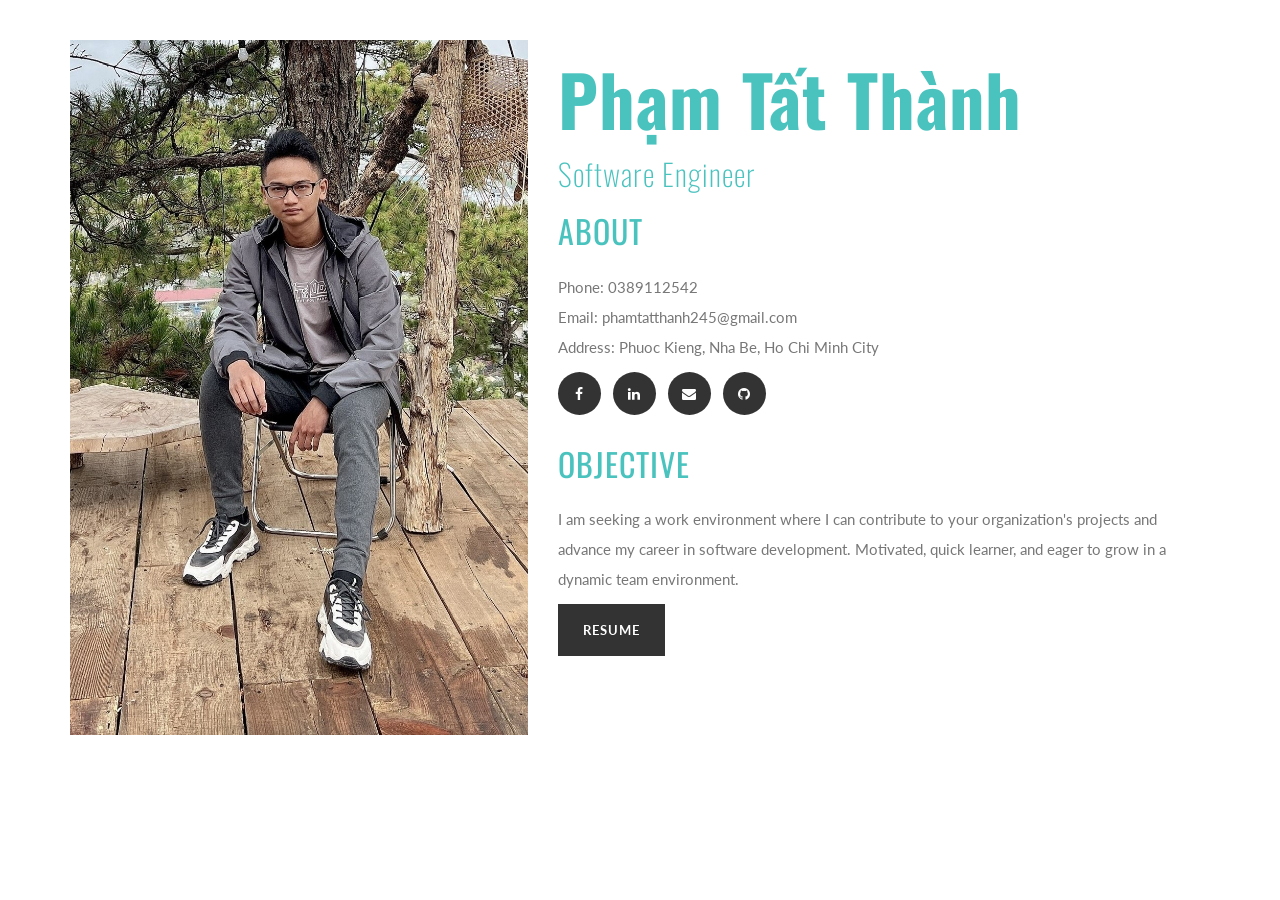
==== commit 066bd68c: "Update index.html" ====
--- a/index.html
+++ b/index.html
@@ -51,7 +51,7 @@
 			<div class="col-sm-7">
 
 				<h1 class="title-lgx"><span class="text-brand">Phạm Tất Thành</span></h1>
-				<h3 class="title-light"><span class="text-brand">DEVELOPER</span></h3>
+				<h3 class="title-light"><span class="text-brand">Software Engineer</span></h3>
 
 				<h2 class="title-lg">ABOUT</h2>
 				<p>
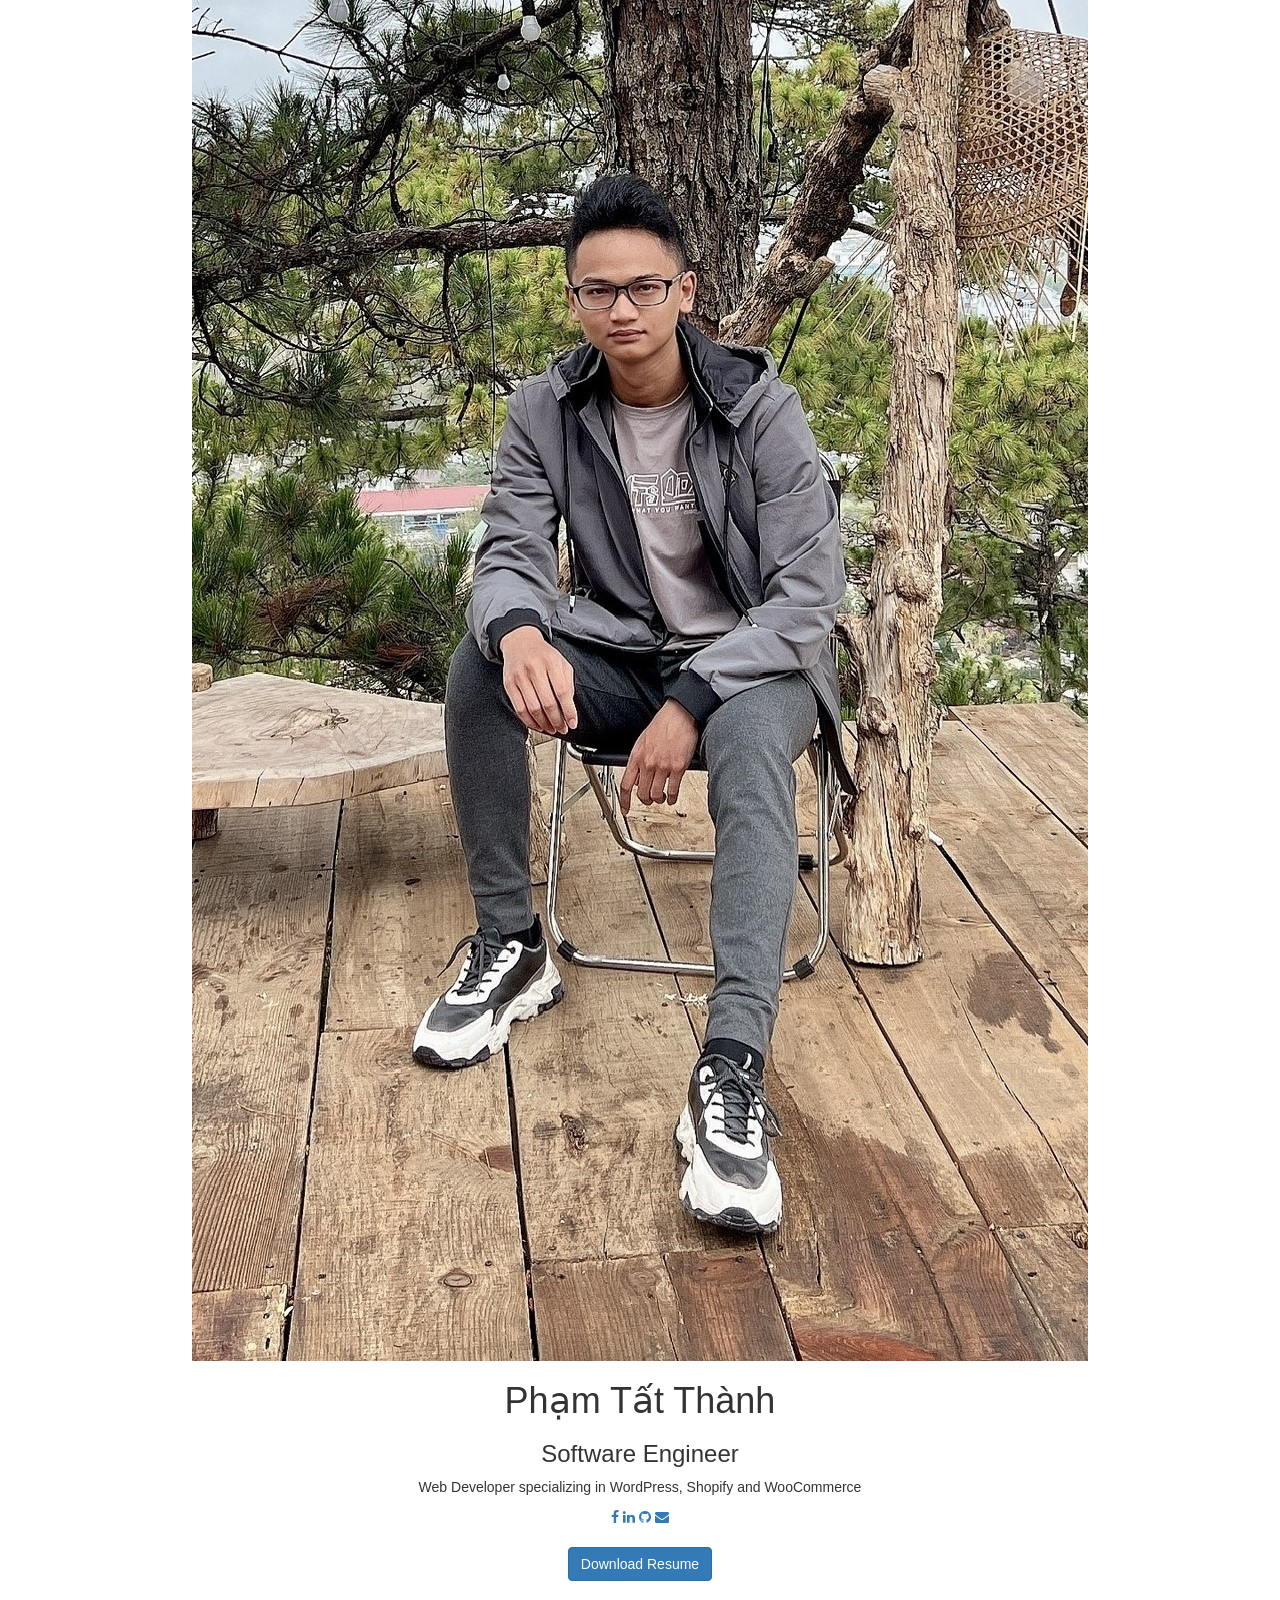
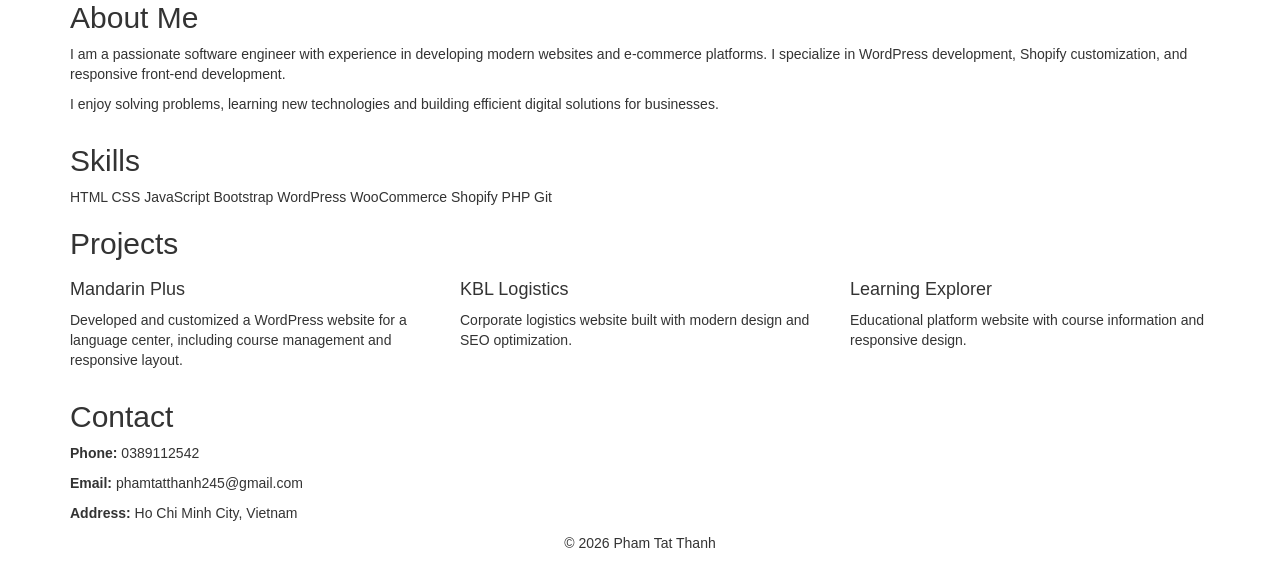
==== commit 15c2d461: "Update index.html" ====
--- a/index.html
+++ b/index.html
@@ -1,96 +1,190 @@
 <!DOCTYPE html>
-<html>
+<html lang="en">
 
 <head>
-	<meta charset="utf-8">
-	<meta name="viewport" content="width=device-width, initial-scale=1">
-	<title>Resume</title>
-	<meta name="keywords" content="HTML5,CSS3,HTML,Template,Themeton,VCard,Resume,CV">
-	<meta name="description" content="Resume">
-	
-	<!-- Fonts -->
-	<link href='http://fonts.googleapis.com/css?family=Lato:100,300,400,700,900,400italic,700italic|Oswald:400,300,700'
-		rel='stylesheet' type='text/css'>
+<meta charset="utf-8">
+<meta name="viewport" content="width=device-width, initial-scale=1">
 
-	<!-- Include jQuery -->
-	<script type="text/javascript" src="js/jquery.min.js"></script>
+<title>Pham Tat Thanh | Software Engineer</title>
 
-	<!-- Bootstrap -->
-	<link rel="stylesheet" type="text/css" href="vendors/bootstrap/css/bootstrap.min.css">
-	<link rel="stylesheet" type="text/css" href="vendors/bootstrap/css/bootstrap-theme.min.css">
+<link href="https://fonts.googleapis.com/css?family=Poppins:300,400,600,700" rel="stylesheet">
 
-	<!-- Fontawesome -->
-	<link rel="stylesheet" type="text/css" href="vendors/font-awesome/css/font-awesome.min.css">
-
-	<!-- Animsition -->
-	<link rel="stylesheet" type="text/css" href="vendors/animsition/css/animsition.min.css">
-	<script type="text/javascript" src="vendors/animsition/js/jquery.animsition.min.js"></script>
-
-	<!-- PieProgress -->
-	<link rel="stylesheet" type="text/css" href="vendors/asPieProgress/progress.css">
-	<script type="text/javascript" src="vendors/asPieProgress/jquery-asPieProgress.min.js"></script>
-
-	<!-- Stylesheet -->
-	<link rel="stylesheet" type="text/css" href="style.css">
+<link rel="stylesheet" href="vendors/bootstrap/css/bootstrap.min.css">
+<link rel="stylesheet" href="vendors/font-awesome/css/font-awesome.min.css">
 
 
 </head>
 
-<section class="content no-padding">
+<body>
 
-	<div class="container">
-		<div class="row">
-			<div class="col-md-12">
-				<p>&nbsp;</p>
-			</div>
-		</div>
-		<div class="row">
-			<div class="col-sm-5">
-				<img src="images\pages\anh.jpg" class="img-responsive" alt="Image">
-			</div>
-			<div class="col-sm-7">
+<!-- HERO -->
+<section class="hero text-center">
+<div class="container">
 
-				<h1 class="title-lgx"><span class="text-brand">Phạm Tất Thành</span></h1>
-				<h3 class="title-light"><span class="text-brand">Software Engineer</span></h3>
+<img src="images/pages/anh.jpg" alt="avatar">
 
-				<h2 class="title-lg">ABOUT</h2>
-				<p>
-					Phone: 0389112542<br>
-					Email: phamtatthanh245@gmail.com<br>
-					Address: Phuoc Kieng, Nha Be, Ho Chi Minh City
-				</p>
+<h1>Phạm Tất Thành</h1>
 
-				<ul class="socials">
-					<li><a href="https://www.facebook.com/tatthanh.pham.0710/" target="_blank"><i
-								class="fa fa-facebook"></i></a></li>
-					<li><a href="https://www.linkedin.com/in/th%C3%A0nh-ph%E1%BA%A1m-941441200/" target="_blank"><i class="fa fa-linkedin"></i></a></li>
-					<li><a href="mailto:phamtatthanh245@gmail.com" target="_blank"><i class="fa fa-envelope"></i></a>
-					</li>
-					<li><a href="https://github.com/PTThanh01" target="_blank"><i class="fa fa-github"></i></a></li>
-				</ul>
+<h3>Software Engineer</h3>
 
-				<h2 class="title-lg">OBJECTIVE</h2>
-				<p>
-					I am seeking a work environment where I can contribute to your organization's projects and advance my career in software development. 
-					Motivated, quick learner, and eager to grow in a dynamic team environment.
-				</p>
-				<p>
-					<a href="https://www.topcv.vn/xem-cv/VgAHBAILV1NbUwRXAAhWXQYAUloBXVEFAwNXUgf68c" target="_blank" style="max-width:250px;" class="btn at-link" rel="noopener noreferrer">Resume</a>
-				</p>
+<p>
+Web Developer specializing in WordPress, Shopify and WooCommerce
+</p>
 
-				<br>
+<div class="socials">
+<a href="https://facebook.com"><i class="fa fa-facebook"></i></a>
+<a href="https://linkedin.com"><i class="fa fa-linkedin"></i></a>
+<a href="https://github.com"><i class="fa fa-github"></i></a>
+<a href="mailto:phamtatthanh245@gmail.com"><i class="fa fa-envelope"></i></a>
+</div>
 
-			</div>
-		</div>
-	</div>
+<br>
+
+<a href="#" class="btn btn-primary">Download Resume</a>
+
+</div>
+</section>
+
+
+<!-- ABOUT -->
+<section class="section">
+<div class="container">
+
+<h2 class="section-title">About Me</h2>
+
+<p>
+I am a passionate software engineer with experience in developing modern websites
+and e-commerce platforms. I specialize in WordPress development, Shopify customization,
+and responsive front-end development.
+</p>
+
+<p>
+I enjoy solving problems, learning new technologies and building efficient digital
+solutions for businesses.
+</p>
+
+</div>
+</section>
+
+
+
+<!-- SKILLS -->
+<section class="section" style="background:white">
+
+<div class="container">
+
+<h2 class="section-title">Skills</h2>
+
+<div class="skills">
+
+<span>HTML</span>
+<span>CSS</span>
+<span>JavaScript</span>
+<span>Bootstrap</span>
+<span>WordPress</span>
+<span>WooCommerce</span>
+<span>Shopify</span>
+<span>PHP</span>
+<span>Git</span>
+
+</div>
+
+</div>
+</section>
+
+
+
+<!-- PROJECTS -->
+<section class="section">
+
+<div class="container">
+
+<h2 class="section-title">Projects</h2>
+
+<div class="row">
+
+<div class="col-md-4">
+<div class="project">
+
+<h4>Mandarin Plus</h4>
+
+<p>
+Developed and customized a WordPress website for a language center,
+including course management and responsive layout.
+</p>
+
+</div>
+</div>
+
+
+<div class="col-md-4">
+<div class="project">
+
+<h4>KBL Logistics</h4>
+
+<p>
+Corporate logistics website built with modern design
+and SEO optimization.
+</p>
+
+</div>
+</div>
+
+
+<div class="col-md-4">
+<div class="project">
+
+<h4>Learning Explorer</h4>
+
+<p>
+Educational platform website with course information
+and responsive design.
+</p>
+
+</div>
+</div>
+
+</div>
+
+</div>
+</section>
+
+
+
+<!-- CONTACT -->
+<section class="section" style="background:white">
+
+<div class="container">
+
+<h2 class="section-title">Contact</h2>
+
+<p>
+<strong>Phone:</strong> 0389112542
+</p>
+
+<p>
+<strong>Email:</strong> phamtatthanh245@gmail.com
+</p>
+
+<p>
+<strong>Address:</strong> Ho Chi Minh City, Vietnam
+</p>
+
+</div>
 
 </section>
 
-<script type="text/javascript" src="vendors/jquery.waypoints.min.js"></script>
-<script type="text/javascript" src="vendors/isotope.pkgd.min.js"></script>
-<script type="text/javascript" src="js/scripts.js"></script>
+
+
+<!-- FOOTER -->
+<div class="footer text-center">
+
+<p>
+© 2026 Pham Tat Thanh
+</p>
+
+</div>
 
 
 </body>
-
-</html>+</html>
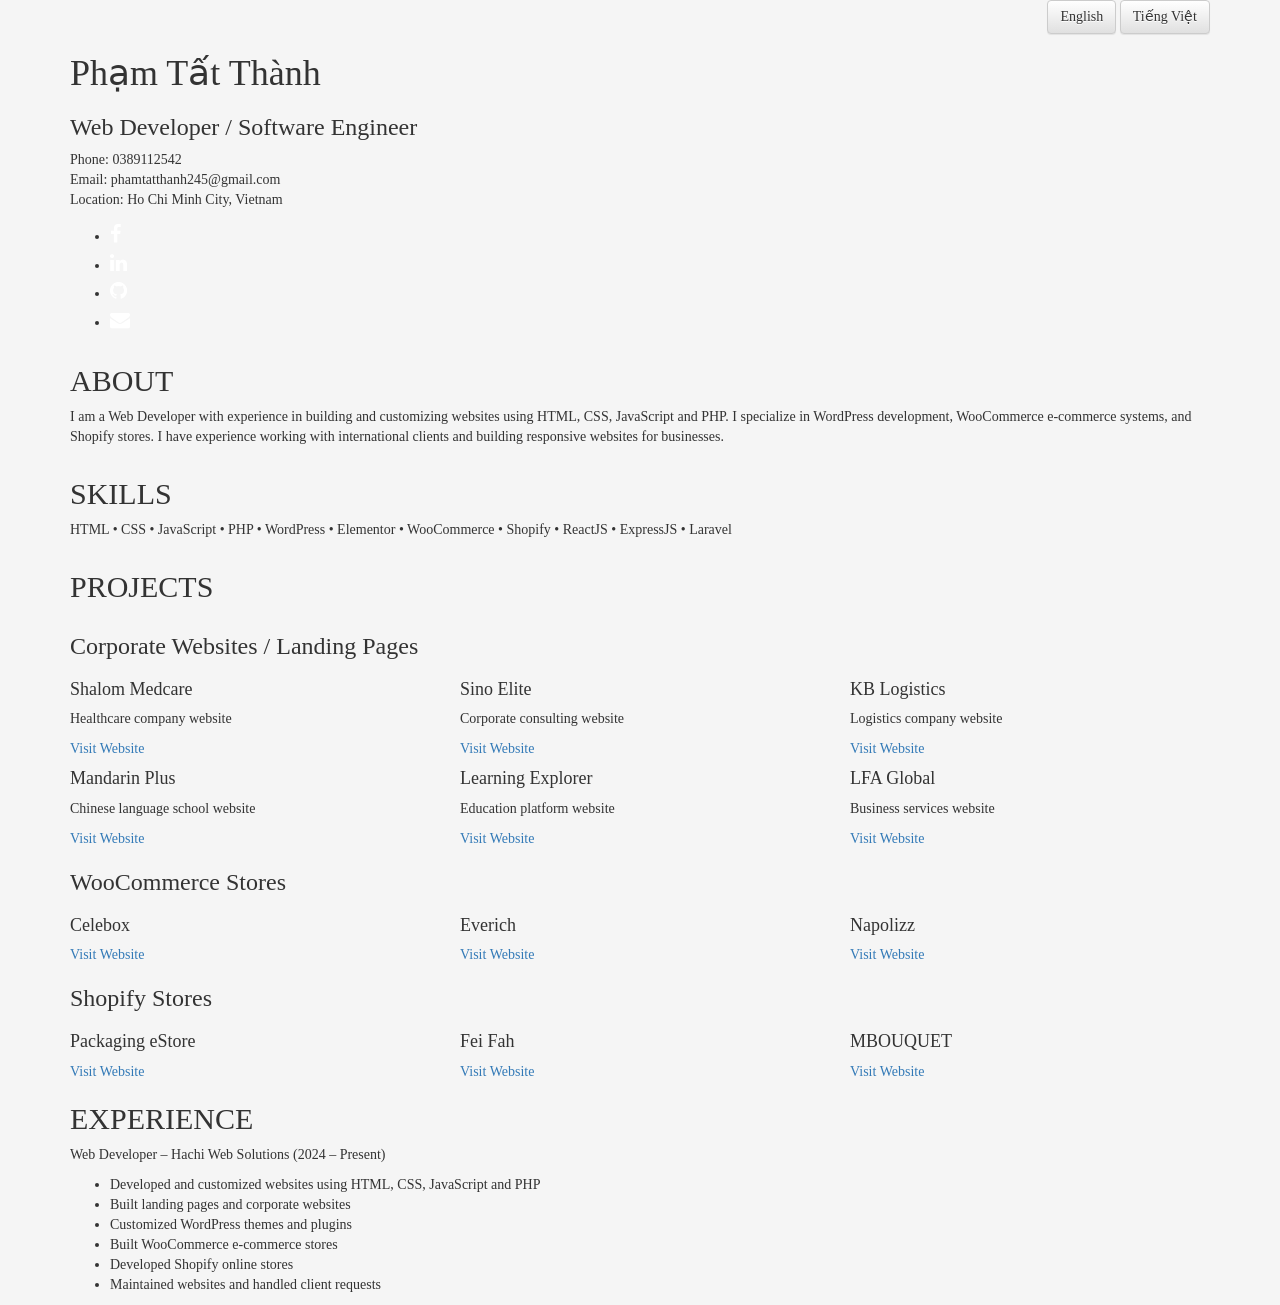
==== commit 2e77f035: "Revise portfolio page structure and content Updated the HTML structure and content of the portfolio " ====
--- a/index.html
+++ b/index.html
@@ -1,190 +1,338 @@
 <!DOCTYPE html>
-<html lang="en">
+<html>
 
 <head>
 <meta charset="utf-8">
 <meta name="viewport" content="width=device-width, initial-scale=1">
-
-<title>Pham Tat Thanh | Software Engineer</title>
-
-<link href="https://fonts.googleapis.com/css?family=Poppins:300,400,600,700" rel="stylesheet">
+<title>Pham Tat Thanh - Portfolio</title>
+
+<link href='http://fonts.googleapis.com/css?family=Lato:100,300,400,700,900|Oswald:400,300,700' rel='stylesheet'>
+
+<script src="js/jquery.min.js"></script>
 
 <link rel="stylesheet" href="vendors/bootstrap/css/bootstrap.min.css">
+<link rel="stylesheet" href="vendors/bootstrap/css/bootstrap-theme.min.css">
+
 <link rel="stylesheet" href="vendors/font-awesome/css/font-awesome.min.css">
 
+<link rel="stylesheet" href="vendors/animsition/css/animsition.min.css">
+<script src="vendors/animsition/js/jquery.animsition.min.js"></script>
+
+<link rel="stylesheet" href="vendors/asPieProgress/progress.css">
+<script src="vendors/asPieProgress/jquery-asPieProgress.min.js"></script>
+
+<link rel="stylesheet" href="style.css">
 
 </head>
 
 <body>
 
-<!-- HERO -->
-<section class="hero text-center">
+<section class="content no-padding">
+
 <div class="container">
 
-<img src="images/pages/anh.jpg" alt="avatar">
-
-<h1>Phạm Tất Thành</h1>
-
-<h3>Software Engineer</h3>
+<!-- LANGUAGE BUTTON -->
+<div class="row">
+<div class="col-md-12 text-right">
+
+<button onclick="translateLanguage('en')" class="btn btn-default">English</button>
+<button onclick="translateLanguage('vi')" class="btn btn-default">Tiếng Việt</button>
+
+</div>
+</div>
+
+
+<!-- INTRO -->
+<div class="row">
+
+<div class="col-md-12">
+
+<h1 class="title-lgx">
+<span class="text-brand">Phạm Tất Thành</span>
+</h1>
+
+<h3 class="title-light">
+<span class="text-brand">Web Developer / Software Engineer</span>
+</h3>
 
 <p>
-Web Developer specializing in WordPress, Shopify and WooCommerce
+Phone: 0389112542 <br>
+Email: phamtatthanh245@gmail.com <br>
+Location: Ho Chi Minh City, Vietnam
 </p>
 
-<div class="socials">
-<a href="https://facebook.com"><i class="fa fa-facebook"></i></a>
-<a href="https://linkedin.com"><i class="fa fa-linkedin"></i></a>
-<a href="https://github.com"><i class="fa fa-github"></i></a>
-<a href="mailto:phamtatthanh245@gmail.com"><i class="fa fa-envelope"></i></a>
-</div>
-
-<br>
-
-<a href="#" class="btn btn-primary">Download Resume</a>
-
-</div>
+<ul class="socials">
+
+<li>
+<a href="https://www.facebook.com/tatthanh.pham.0710/" target="_blank">
+<i class="fa fa-facebook"></i>
+</a>
+</li>
+
+<li>
+<a href="https://www.linkedin.com/in/th%C3%A0nh-ph%E1%BA%A1m-941441200/" target="_blank">
+<i class="fa fa-linkedin"></i>
+</a>
+</li>
+
+<li>
+<a href="https://github.com/PTThanh01" target="_blank">
+<i class="fa fa-github"></i>
+</a>
+</li>
+
+<li>
+<a href="mailto:phamtatthanh245@gmail.com">
+<i class="fa fa-envelope"></i>
+</a>
+</li>
+
+</ul>
+
+</div>
+
+</div>
+
+
+<!-- ABOUT -->
+
+<div class="row">
+
+<div class="col-md-12">
+
+<h2 class="title-lg">ABOUT</h2>
+
+<p>
+
+I am a Web Developer with experience in building and customizing websites using 
+HTML, CSS, JavaScript and PHP.
+
+I specialize in WordPress development, WooCommerce e-commerce systems, and Shopify stores.
+I have experience working with international clients and building responsive websites 
+for businesses.
+
+</p>
+
+</div>
+
+</div>
+
+
+<!-- SKILLS -->
+
+<div class="row">
+
+<div class="col-md-12">
+
+<h2 class="title-lg">SKILLS</h2>
+
+<p>
+
+HTML • CSS • JavaScript • PHP • WordPress • Elementor • WooCommerce • Shopify • ReactJS • ExpressJS • Laravel
+
+</p>
+
+</div>
+
+</div>
+
+
+
+<!-- PROJECTS -->
+
+<div class="row">
+
+<div class="col-md-12">
+
+<h2 class="title-lg">PROJECTS</h2>
+
+</div>
+
+</div>
+
+
+
+<!-- CORPORATE WEBSITES -->
+
+<div class="row">
+
+<div class="col-md-12">
+<h3>Corporate Websites / Landing Pages</h3>
+</div>
+
+
+<div class="col-md-4">
+<h4>Shalom Medcare</h4>
+<p>Healthcare company website</p>
+<a href="https://shmedcare.com" target="_blank">Visit Website</a>
+</div>
+
+<div class="col-md-4">
+<h4>Sino Elite</h4>
+<p>Corporate consulting website</p>
+<a href="https://sinoelite.com.sg" target="_blank">Visit Website</a>
+</div>
+
+<div class="col-md-4">
+<h4>KB Logistics</h4>
+<p>Logistics company website</p>
+<a href="https://kblogistics.sg" target="_blank">Visit Website</a>
+</div>
+
+
+<div class="col-md-4">
+<h4>Mandarin Plus</h4>
+<p>Chinese language school website</p>
+<a href="https://mandarinplus.com.sg" target="_blank">Visit Website</a>
+</div>
+
+
+<div class="col-md-4">
+<h4>Learning Explorer</h4>
+<p>Education platform website</p>
+<a href="https://www.learningexplorer.org" target="_blank">Visit Website</a>
+</div>
+
+
+<div class="col-md-4">
+<h4>LFA Global</h4>
+<p>Business services website</p>
+<a href="https://lfaglobal.com" target="_blank">Visit Website</a>
+</div>
+
+</div>
+
+
+
+<!-- ECOMMERCE -->
+
+<div class="row">
+
+<div class="col-md-12">
+<h3>WooCommerce Stores</h3>
+</div>
+
+<div class="col-md-4">
+<h4>Celebox</h4>
+<a href="https://celebox.com.sg" target="_blank">Visit Website</a>
+</div>
+
+<div class="col-md-4">
+<h4>Everich</h4>
+<a href="https://everich.com.sg" target="_blank">Visit Website</a>
+</div>
+
+<div class="col-md-4">
+<h4>Napolizz</h4>
+<a href="https://napolizz.com.sg" target="_blank">Visit Website</a>
+</div>
+
+</div>
+
+
+
+<!-- SHOPIFY -->
+
+<div class="row">
+
+<div class="col-md-12">
+<h3>Shopify Stores</h3>
+</div>
+
+<div class="col-md-4">
+<h4>Packaging eStore</h4>
+<a href="https://packagingestore.com.sg" target="_blank">Visit Website</a>
+</div>
+
+<div class="col-md-4">
+<h4>Fei Fah</h4>
+<a href="https://feifah.com" target="_blank">Visit Website</a>
+</div>
+
+<div class="col-md-4">
+<h4>MBOUQUET</h4>
+<a href="https://mbouquet.sg" target="_blank">Visit Website</a>
+</div>
+
+</div>
+
+
+
+<!-- EXPERIENCE -->
+
+<div class="row">
+
+<div class="col-md-12">
+
+<h2 class="title-lg">EXPERIENCE</h2>
+
+<p>
+
+Web Developer – Hachi Web Solutions (2024 – Present)
+
+</p>
+
+<ul>
+
+<li>Developed and customized websites using HTML, CSS, JavaScript and PHP</li>
+<li>Built landing pages and corporate websites</li>
+<li>Customized WordPress themes and plugins</li>
+<li>Built WooCommerce e-commerce stores</li>
+<li>Developed Shopify online stores</li>
+<li>Maintained websites and handled client requests</li>
+
+</ul>
+
+</div>
+
+</div>
+
+
+
+</div>
+
 </section>
 
 
-<!-- ABOUT -->
-<section class="section">
-<div class="container">
-
-<h2 class="section-title">About Me</h2>
-
-<p>
-I am a passionate software engineer with experience in developing modern websites
-and e-commerce platforms. I specialize in WordPress development, Shopify customization,
-and responsive front-end development.
-</p>
-
-<p>
-I enjoy solving problems, learning new technologies and building efficient digital
-solutions for businesses.
-</p>
-
-</div>
-</section>
-
-
-
-<!-- SKILLS -->
-<section class="section" style="background:white">
-
-<div class="container">
-
-<h2 class="section-title">Skills</h2>
-
-<div class="skills">
-
-<span>HTML</span>
-<span>CSS</span>
-<span>JavaScript</span>
-<span>Bootstrap</span>
-<span>WordPress</span>
-<span>WooCommerce</span>
-<span>Shopify</span>
-<span>PHP</span>
-<span>Git</span>
-
-</div>
-
-</div>
-</section>
-
-
-
-<!-- PROJECTS -->
-<section class="section">
-
-<div class="container">
-
-<h2 class="section-title">Projects</h2>
-
-<div class="row">
-
-<div class="col-md-4">
-<div class="project">
-
-<h4>Mandarin Plus</h4>
-
-<p>
-Developed and customized a WordPress website for a language center,
-including course management and responsive layout.
-</p>
-
-</div>
-</div>
-
-
-<div class="col-md-4">
-<div class="project">
-
-<h4>KBL Logistics</h4>
-
-<p>
-Corporate logistics website built with modern design
-and SEO optimization.
-</p>
-
-</div>
-</div>
-
-
-<div class="col-md-4">
-<div class="project">
-
-<h4>Learning Explorer</h4>
-
-<p>
-Educational platform website with course information
-and responsive design.
-</p>
-
-</div>
-</div>
-
-</div>
-
-</div>
-</section>
-
-
-
-<!-- CONTACT -->
-<section class="section" style="background:white">
-
-<div class="container">
-
-<h2 class="section-title">Contact</h2>
-
-<p>
-<strong>Phone:</strong> 0389112542
-</p>
-
-<p>
-<strong>Email:</strong> phamtatthanh245@gmail.com
-</p>
-
-<p>
-<strong>Address:</strong> Ho Chi Minh City, Vietnam
-</p>
-
-</div>
-
-</section>
-
-
-
-<!-- FOOTER -->
-<div class="footer text-center">
-
-<p>
-© 2026 Pham Tat Thanh
-</p>
-
-</div>
+
+<script src="vendors/jquery.waypoints.min.js"></script>
+<script src="vendors/isotope.pkgd.min.js"></script>
+<script src="js/scripts.js"></script>
+
+
+
+<!-- GOOGLE TRANSLATE -->
+
+<div id="google_translate_element" style="display:none"></div>
+
+<script>
+
+function translateLanguage(lang){
+
+var select = document.querySelector("select.goog-te-combo");
+
+if(select){
+select.value = lang;
+select.dispatchEvent(new Event("change"));
+}
+
+}
+
+function googleTranslateElementInit(){
+
+new google.translate.TranslateElement({
+pageLanguage: 'en',
+includedLanguages: 'en,vi'
+}, 'google_translate_element');
+
+}
+
+</script>
+
+<script src="//translate.google.com/translate_a/element.js?cb=googleTranslateElementInit"></script>
+
 
 
 </body>
+
 </html>
--- a/vendors/asPieProgress/progress.css
+++ b/vendors/asPieProgress/progress.css
@@ -0,0 +1,43 @@
+.pie_progress {
+  text-align: center;
+  position: relative;
+  -webkit-transform-style: preserve-3d;
+          transform-style: preserve-3d;
+}
+.pie_progress svg {
+  margin: 0 auto;
+}
+.pie_progress__content,
+.pie_progress__number,
+.pie_progress__label,
+.pie_progress__icon {
+  width: 100%;
+  position: absolute;
+  top: 50%;
+  left: 0;
+  -webkit-transform: translateY(-50%);
+      -ms-transform: translateY(-50%);
+       -o-transform: translateY(-50%);
+          transform: translateY(-50%);
+}
+.pie_progress__number {
+  font-size: 42px;
+}
+.pie_progress__label {
+  margin-top: 32px;
+  font-size: 12px;
+}
+.pie_progress__svg {
+  display: inline-block;
+  position: relative;
+  width: 100%;
+  padding-bottom: 100%;
+  vertical-align: middle;
+  overflow: hidden;
+}
+.pie_progress__svg svg {
+  display: inline-block;
+  position: absolute;
+  top: 0;
+  left: 0;
+}
--- a/style.css
+++ b/style.css
@@ -0,0 +1,53 @@
+body{
+    font-family:Poppins;
+    background:#f5f5f5;
+}
+
+.hero{
+    background:#111;
+    color:white;
+    padding:80px 0;
+}
+
+.hero img{
+    border-radius:50%;
+    width:180px;
+}
+
+.section{
+    padding:60px 0;
+}
+
+.section-title{
+    font-weight:700;
+    margin-bottom:30px;
+}
+
+.skills span{
+    display:inline-block;
+    background:#222;
+    color:white;
+    padding:6px 12px;
+    margin:5px;
+    border-radius:4px;
+}
+
+.project{
+    background:white;
+    padding:25px;
+    border-radius:8px;
+    margin-bottom:20px;
+    box-shadow:0 3px 10px rgba(0,0,0,0.1);
+}
+
+.socials a{
+    margin-right:15px;
+    font-size:20px;
+    color:white;
+}
+
+.footer{
+    background:#111;
+    color:white;
+    padding:20px;
+}
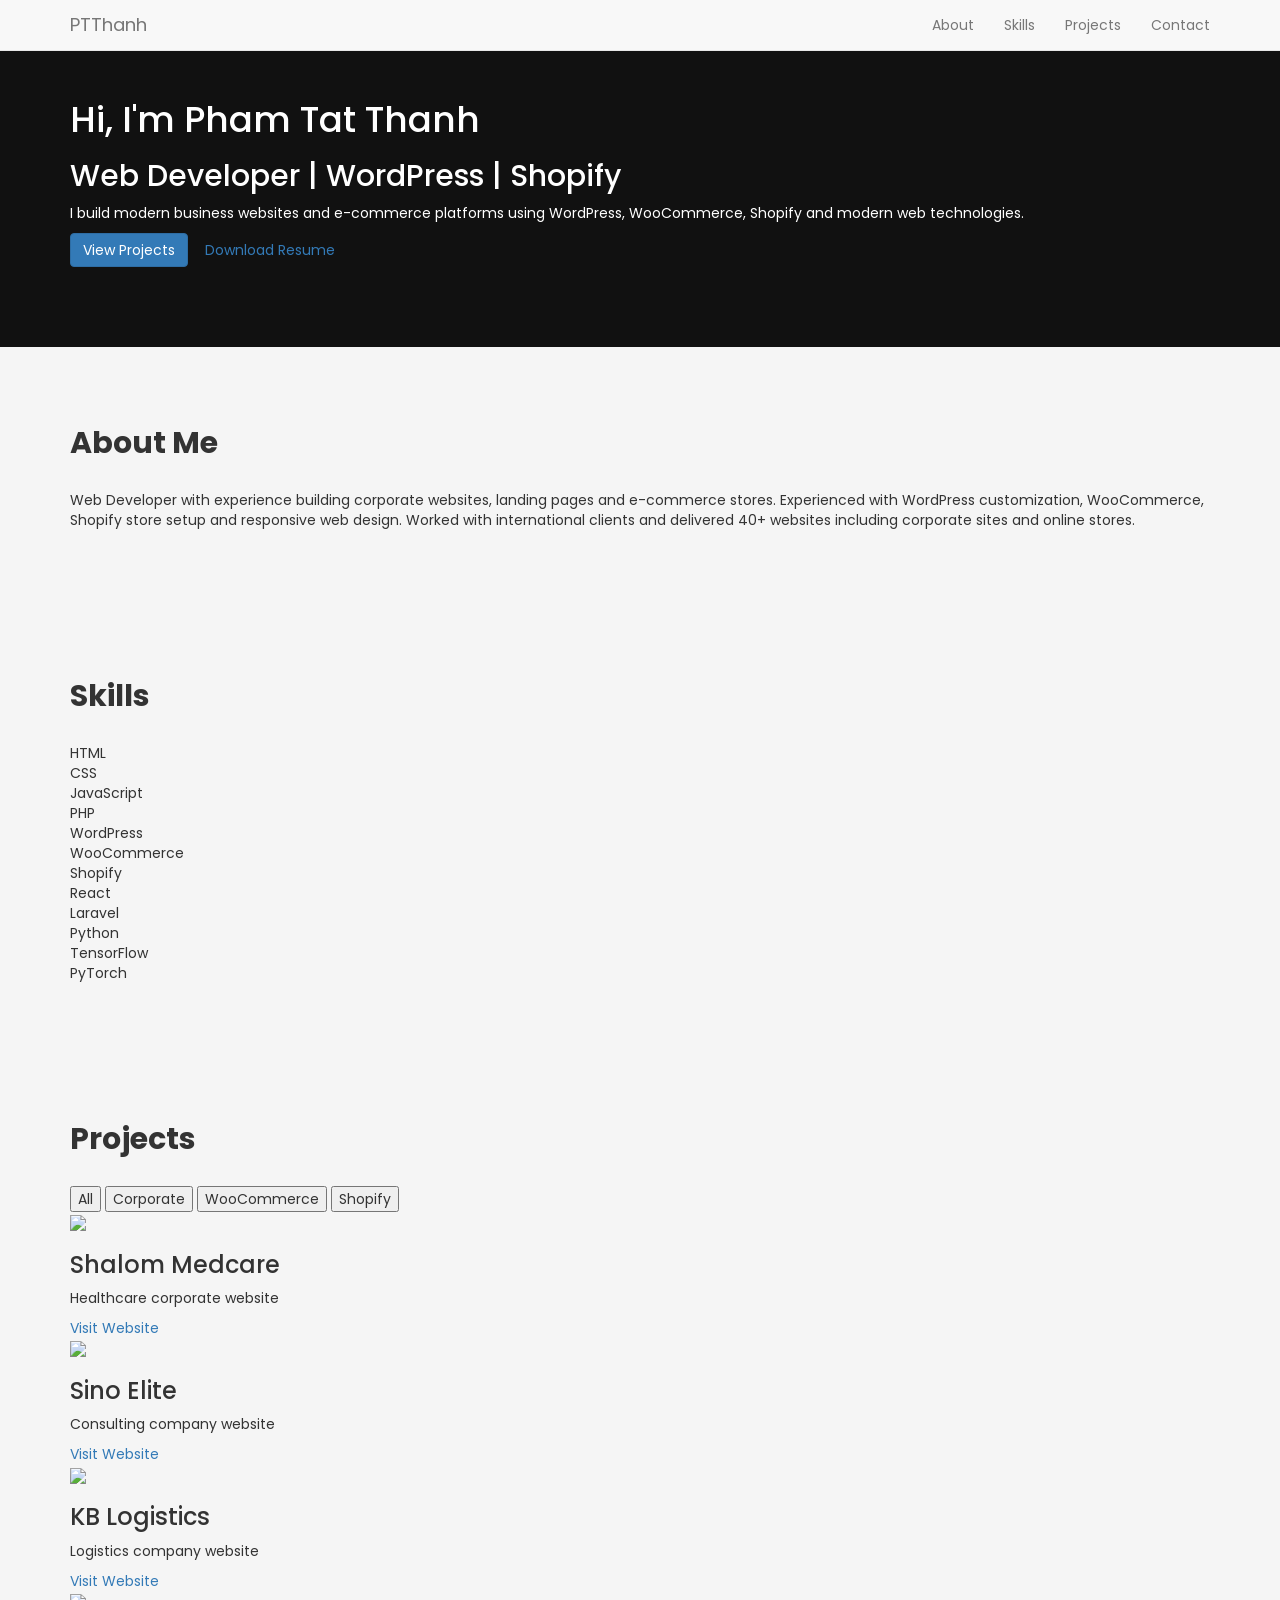
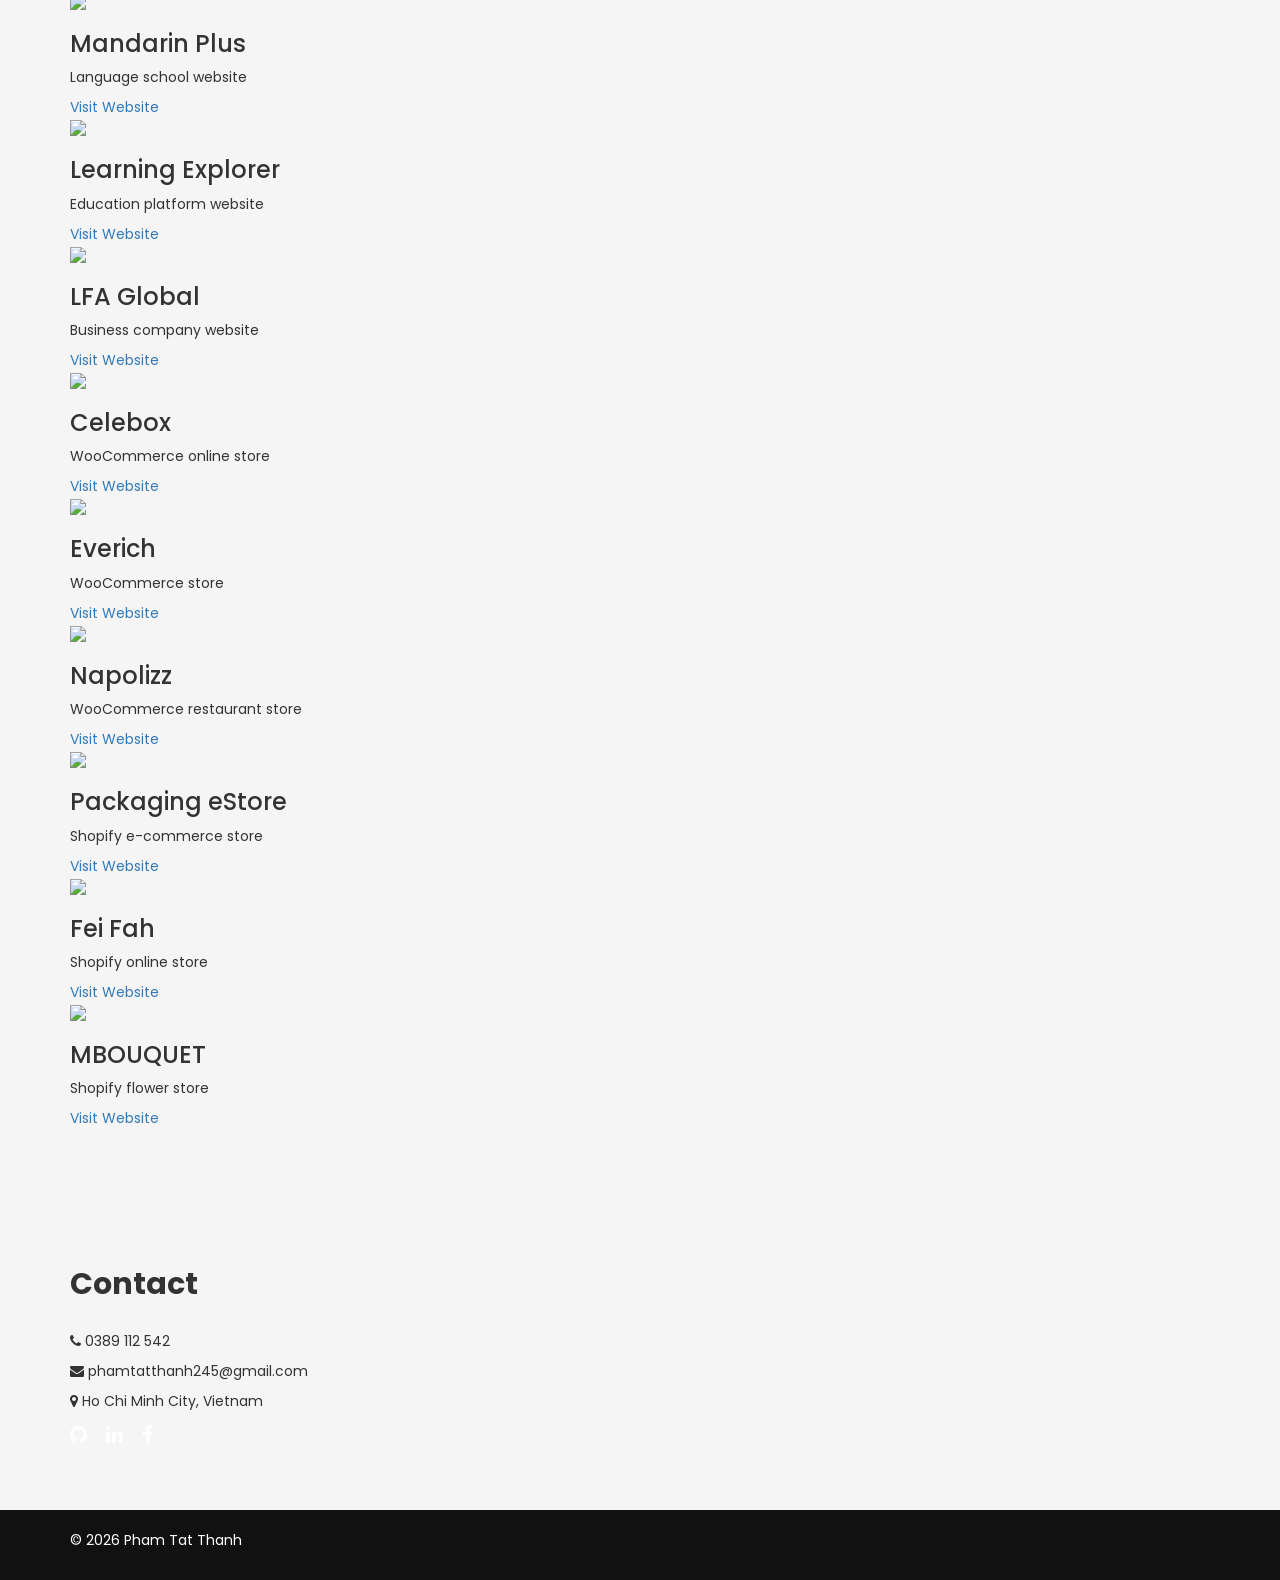
==== commit b7e83484: "Update HTML structure and meta tags" ====
--- a/index.html
+++ b/index.html
@@ -1,338 +1,455 @@
 <!DOCTYPE html>
-<html>
+<html lang="en">
 
 <head>
+
 <meta charset="utf-8">
 <meta name="viewport" content="width=device-width, initial-scale=1">
-<title>Pham Tat Thanh - Portfolio</title>
-
-<link href='http://fonts.googleapis.com/css?family=Lato:100,300,400,700,900|Oswald:400,300,700' rel='stylesheet'>
-
-<script src="js/jquery.min.js"></script>
+
+<title>Pham Tat Thanh | Web Developer</title>
+
+<link href="https://fonts.googleapis.com/css2?family=Poppins:wght@300;400;500;600;700&display=swap" rel="stylesheet">
 
 <link rel="stylesheet" href="vendors/bootstrap/css/bootstrap.min.css">
-<link rel="stylesheet" href="vendors/bootstrap/css/bootstrap-theme.min.css">
-
 <link rel="stylesheet" href="vendors/font-awesome/css/font-awesome.min.css">
 
-<link rel="stylesheet" href="vendors/animsition/css/animsition.min.css">
-<script src="vendors/animsition/js/jquery.animsition.min.js"></script>
-
-<link rel="stylesheet" href="vendors/asPieProgress/progress.css">
-<script src="vendors/asPieProgress/jquery-asPieProgress.min.js"></script>
-
 <link rel="stylesheet" href="style.css">
 
 </head>
 
 <body>
 
-<section class="content no-padding">
-
-<div class="container">
-
-<!-- LANGUAGE BUTTON -->
-<div class="row">
-<div class="col-md-12 text-right">
-
-<button onclick="translateLanguage('en')" class="btn btn-default">English</button>
-<button onclick="translateLanguage('vi')" class="btn btn-default">Tiếng Việt</button>
-
-</div>
-</div>
-
-
-<!-- INTRO -->
-<div class="row">
-
-<div class="col-md-12">
-
-<h1 class="title-lgx">
-<span class="text-brand">Phạm Tất Thành</span>
+
+<!-- NAVBAR -->
+
+<nav class="navbar navbar-default navbar-fixed-top">
+
+<div class="container">
+
+<div class="navbar-header">
+
+<a class="navbar-brand" href="#">
+PTThanh
+</a>
+
+</div>
+
+<ul class="nav navbar-nav navbar-right">
+
+<li><a href="#about">About</a></li>
+<li><a href="#skills">Skills</a></li>
+<li><a href="#projects">Projects</a></li>
+<li><a href="#contact">Contact</a></li>
+
+</ul>
+
+</div>
+
+</nav>
+
+
+
+<!-- HERO -->
+
+<section class="hero">
+
+<div class="container">
+
+<div class="hero-content">
+
+<h1>
+Hi, I'm <span>Pham Tat Thanh</span>
 </h1>
 
-<h3 class="title-light">
-<span class="text-brand">Web Developer / Software Engineer</span>
-</h3>
+<h2>
+Web Developer | WordPress | Shopify
+</h2>
 
 <p>
-Phone: 0389112542 <br>
-Email: phamtatthanh245@gmail.com <br>
-Location: Ho Chi Minh City, Vietnam
-</p>
-
-<ul class="socials">
-
-<li>
-<a href="https://www.facebook.com/tatthanh.pham.0710/" target="_blank">
-<i class="fa fa-facebook"></i>
-</a>
-</li>
-
-<li>
-<a href="https://www.linkedin.com/in/th%C3%A0nh-ph%E1%BA%A1m-941441200/" target="_blank">
-<i class="fa fa-linkedin"></i>
-</a>
-</li>
-
-<li>
-<a href="https://github.com/PTThanh01" target="_blank">
-<i class="fa fa-github"></i>
-</a>
-</li>
-
-<li>
-<a href="mailto:phamtatthanh245@gmail.com">
+
+I build modern business websites and e-commerce platforms using
+WordPress, WooCommerce, Shopify and modern web technologies.
+
+</p>
+
+<div class="hero-buttons">
+
+<a href="#projects" class="btn btn-primary">View Projects</a>
+
+<a href="images\Pham-Tat-Thanh-CV.pdf"
+target="_blank"
+class="btn btn-outline">
+
+Download Resume
+
+</a>
+
+</div>
+
+</div>
+
+</div>
+
+</section>
+
+
+
+<!-- ABOUT -->
+
+<section id="about" class="section">
+
+<div class="container">
+
+<h2 class="section-title">About Me</h2>
+
+<p class="about-text">
+
+Web Developer with experience building corporate websites,
+landing pages and e-commerce stores.
+
+Experienced with WordPress customization, WooCommerce,
+Shopify store setup and responsive web design.
+
+Worked with international clients and delivered
+40+ websites including corporate sites and online stores.
+
+</p>
+
+</div>
+
+</section>
+
+
+
+<!-- SKILLS -->
+
+<section id="skills" class="section section-gray">
+
+<div class="container">
+
+<h2 class="section-title">Skills</h2>
+
+<div class="skills-grid">
+
+<div class="skill">HTML</div>
+<div class="skill">CSS</div>
+<div class="skill">JavaScript</div>
+<div class="skill">PHP</div>
+<div class="skill">WordPress</div>
+<div class="skill">WooCommerce</div>
+<div class="skill">Shopify</div>
+<div class="skill">React</div>
+<div class="skill">Laravel</div>
+<div class="skill">Python</div>
+<div class="skill">TensorFlow</div>
+<div class="skill">PyTorch</div>
+</div>
+
+</div>
+
+</section>
+
+
+
+<section id="projects" class="section">
+
+<div class="container">
+
+<h2 class="section-title">Projects</h2>
+
+<div class="project-filter">
+
+<button class="active" data-filter="all">All</button>
+<button data-filter="corporate">Corporate</button>
+<button data-filter="ecommerce">WooCommerce</button>
+<button data-filter="shopify">Shopify</button>
+
+</div>
+
+
+<div class="projects-grid">
+
+<!-- PROJECT -->
+
+<div class="project-card corporate">
+
+<img src="images/projects/shmedcare.png">
+
+<h3>Shalom Medcare</h3>
+
+<p>Healthcare corporate website</p>
+
+<a href="https://shmedcare.com" target="_blank">
+Visit Website
+</a>
+
+</div>
+
+
+<div class="project-card corporate">
+
+<img src="images/projects/sinoelite.png">
+
+<h3>Sino Elite</h3>
+
+<p>Consulting company website</p>
+
+<a href="https://sinoelite.com.sg" target="_blank">
+Visit Website
+</a>
+
+</div>
+
+
+<div class="project-card corporate">
+
+<img src="images/projects/kblogistics.png">
+
+<h3>KB Logistics</h3>
+
+<p>Logistics company website</p>
+
+<a href="https://kblogistics.sg" target="_blank">
+Visit Website
+</a>
+
+</div>
+
+
+<div class="project-card corporate">
+
+<img src="images/projects/mandarinplus.png">
+
+<h3>Mandarin Plus</h3>
+
+<p>Language school website</p>
+
+<a href="https://mandarinplus.com.sg" target="_blank">
+Visit Website
+</a>
+
+</div>
+
+
+<div class="project-card corporate">
+
+<img src="images/projects/learningexplorer.png">
+
+<h3>Learning Explorer</h3>
+
+<p>Education platform website</p>
+
+<a href="https://learningexplorer.org" target="_blank">
+Visit Website
+</a>
+
+</div>
+
+
+<div class="project-card corporate">
+
+<img src="images/projects/lfaglobal.webp">
+
+<h3>LFA Global</h3>
+
+<p>Business company website</p>
+
+<a href="https://lfaglobal.com" target="_blank">
+Visit Website
+</a>
+
+</div>
+
+
+<!-- WooCommerce -->
+
+<div class="project-card ecommerce">
+
+<img src="images/projects/celebox.webp">
+
+<h3>Celebox</h3>
+
+<p>WooCommerce online store</p>
+
+<a href="https://celebox.com.sg" target="_blank">
+Visit Website
+</a>
+
+</div>
+
+
+<div class="project-card ecommerce">
+
+<img src="images/projects/everich.webp">
+
+<h3>Everich</h3>
+
+<p>WooCommerce store</p>
+
+<a href="https://everich.com.sg" target="_blank">
+Visit Website
+</a>
+
+</div>
+
+
+<div class="project-card ecommerce">
+
+<img src="images/projects/napolizz.webp">
+
+<h3>Napolizz</h3>
+
+<p>WooCommerce restaurant store</p>
+
+<a href="https://napolizz.com.sg" target="_blank">
+Visit Website
+</a>
+
+</div>
+
+
+<!-- Shopify -->
+
+<div class="project-card shopify">
+
+<img src="images/projects/packagingestore.webp">
+
+<h3>Packaging eStore</h3>
+
+<p>Shopify e-commerce store</p>
+
+<a href="https://packagingestore.com.sg" target="_blank">
+Visit Website
+</a>
+
+</div>
+
+
+<div class="project-card shopify">
+
+<img src="images/projects/feifah.webp">
+
+<h3>Fei Fah</h3>
+
+<p>Shopify online store</p>
+
+<a href="https://feifah.com" target="_blank">
+Visit Website
+</a>
+
+</div>
+
+
+<div class="project-card shopify">
+
+<img src="images/projects/mbouquet.webp">
+
+<h3>MBOUQUET</h3>
+
+<p>Shopify flower store</p>
+
+<a href="https://mbouquet.sg" target="_blank">
+Visit Website
+</a>
+
+</div>
+
+
+</div>
+
+</div>
+
+</section>
+
+
+
+<!-- CONTACT -->
+
+<section id="contact" class="section section-gray">
+
+<div class="container">
+
+<h2 class="section-title">Contact</h2>
+
+<div class="contact-info">
+
+<p>
+<i class="fa fa-phone"></i>
+0389 112 542
+</p>
+
+<p>
 <i class="fa fa-envelope"></i>
-</a>
-</li>
-
-</ul>
-
-</div>
-
-</div>
-
-
-<!-- ABOUT -->
-
-<div class="row">
-
-<div class="col-md-12">
-
-<h2 class="title-lg">ABOUT</h2>
+phamtatthanh245@gmail.com
+</p>
 
 <p>
-
-I am a Web Developer with experience in building and customizing websites using 
-HTML, CSS, JavaScript and PHP.
-
-I specialize in WordPress development, WooCommerce e-commerce systems, and Shopify stores.
-I have experience working with international clients and building responsive websites 
-for businesses.
-
-</p>
-
-</div>
-
-</div>
-
-
-<!-- SKILLS -->
-
-<div class="row">
-
-<div class="col-md-12">
-
-<h2 class="title-lg">SKILLS</h2>
+<i class="fa fa-map-marker"></i>
+Ho Chi Minh City, Vietnam
+</p>
+
+</div>
+
+<div class="socials">
+
+<a href="https://github.com/PTThanh01"><i class="fa fa-github"></i></a>
+<a href="https://linkedin.com"><i class="fa fa-linkedin"></i></a>
+<a href="https://facebook.com"><i class="fa fa-facebook"></i></a>
+
+</div>
+
+</div>
+
+</section>
+
+
+
+<footer class="footer">
+
+<div class="container">
 
 <p>
-
-HTML • CSS • JavaScript • PHP • WordPress • Elementor • WooCommerce • Shopify • ReactJS • ExpressJS • Laravel
-
-</p>
-
-</div>
-
-</div>
-
-
-
-<!-- PROJECTS -->
-
-<div class="row">
-
-<div class="col-md-12">
-
-<h2 class="title-lg">PROJECTS</h2>
-
-</div>
-
-</div>
-
-
-
-<!-- CORPORATE WEBSITES -->
-
-<div class="row">
-
-<div class="col-md-12">
-<h3>Corporate Websites / Landing Pages</h3>
-</div>
-
-
-<div class="col-md-4">
-<h4>Shalom Medcare</h4>
-<p>Healthcare company website</p>
-<a href="https://shmedcare.com" target="_blank">Visit Website</a>
-</div>
-
-<div class="col-md-4">
-<h4>Sino Elite</h4>
-<p>Corporate consulting website</p>
-<a href="https://sinoelite.com.sg" target="_blank">Visit Website</a>
-</div>
-
-<div class="col-md-4">
-<h4>KB Logistics</h4>
-<p>Logistics company website</p>
-<a href="https://kblogistics.sg" target="_blank">Visit Website</a>
-</div>
-
-
-<div class="col-md-4">
-<h4>Mandarin Plus</h4>
-<p>Chinese language school website</p>
-<a href="https://mandarinplus.com.sg" target="_blank">Visit Website</a>
-</div>
-
-
-<div class="col-md-4">
-<h4>Learning Explorer</h4>
-<p>Education platform website</p>
-<a href="https://www.learningexplorer.org" target="_blank">Visit Website</a>
-</div>
-
-
-<div class="col-md-4">
-<h4>LFA Global</h4>
-<p>Business services website</p>
-<a href="https://lfaglobal.com" target="_blank">Visit Website</a>
-</div>
-
-</div>
-
-
-
-<!-- ECOMMERCE -->
-
-<div class="row">
-
-<div class="col-md-12">
-<h3>WooCommerce Stores</h3>
-</div>
-
-<div class="col-md-4">
-<h4>Celebox</h4>
-<a href="https://celebox.com.sg" target="_blank">Visit Website</a>
-</div>
-
-<div class="col-md-4">
-<h4>Everich</h4>
-<a href="https://everich.com.sg" target="_blank">Visit Website</a>
-</div>
-
-<div class="col-md-4">
-<h4>Napolizz</h4>
-<a href="https://napolizz.com.sg" target="_blank">Visit Website</a>
-</div>
-
-</div>
-
-
-
-<!-- SHOPIFY -->
-
-<div class="row">
-
-<div class="col-md-12">
-<h3>Shopify Stores</h3>
-</div>
-
-<div class="col-md-4">
-<h4>Packaging eStore</h4>
-<a href="https://packagingestore.com.sg" target="_blank">Visit Website</a>
-</div>
-
-<div class="col-md-4">
-<h4>Fei Fah</h4>
-<a href="https://feifah.com" target="_blank">Visit Website</a>
-</div>
-
-<div class="col-md-4">
-<h4>MBOUQUET</h4>
-<a href="https://mbouquet.sg" target="_blank">Visit Website</a>
-</div>
-
-</div>
-
-
-
-<!-- EXPERIENCE -->
-
-<div class="row">
-
-<div class="col-md-12">
-
-<h2 class="title-lg">EXPERIENCE</h2>
-
-<p>
-
-Web Developer – Hachi Web Solutions (2024 – Present)
-
-</p>
-
-<ul>
-
-<li>Developed and customized websites using HTML, CSS, JavaScript and PHP</li>
-<li>Built landing pages and corporate websites</li>
-<li>Customized WordPress themes and plugins</li>
-<li>Built WooCommerce e-commerce stores</li>
-<li>Developed Shopify online stores</li>
-<li>Maintained websites and handled client requests</li>
-
-</ul>
-
-</div>
-
-</div>
-
-
-
-</div>
-
-</section>
-
-
-
-<script src="vendors/jquery.waypoints.min.js"></script>
-<script src="vendors/isotope.pkgd.min.js"></script>
-<script src="js/scripts.js"></script>
-
-
-
-<!-- GOOGLE TRANSLATE -->
-
-<div id="google_translate_element" style="display:none"></div>
+© 2026 Pham Tat Thanh
+</p>
+
+</div>
+
+</footer>
+
 
 <script>
 
-function translateLanguage(lang){
-
-var select = document.querySelector("select.goog-te-combo");
-
-if(select){
-select.value = lang;
-select.dispatchEvent(new Event("change"));
+const filterButtons = document.querySelectorAll(".project-filter button");
+const projects = document.querySelectorAll(".project-card");
+
+filterButtons.forEach(button=>{
+
+button.addEventListener("click",()=>{
+
+filterButtons.forEach(btn=>btn.classList.remove("active"));
+button.classList.add("active");
+
+let filter = button.dataset.filter;
+
+projects.forEach(project=>{
+
+if(filter === "all"){
+project.style.display="block";
 }
-
+else if(project.classList.contains(filter)){
+project.style.display="block";
 }
-
-function googleTranslateElementInit(){
-
-new google.translate.TranslateElement({
-pageLanguage: 'en',
-includedLanguages: 'en,vi'
-}, 'google_translate_element');
-
+else{
+project.style.display="none";
 }
 
+})
+
+})
+
+})
+
 </script>
 
-<script src="//translate.google.com/translate_a/element.js?cb=googleTranslateElementInit"></script>
-
-
-
 </body>
-
 </html>
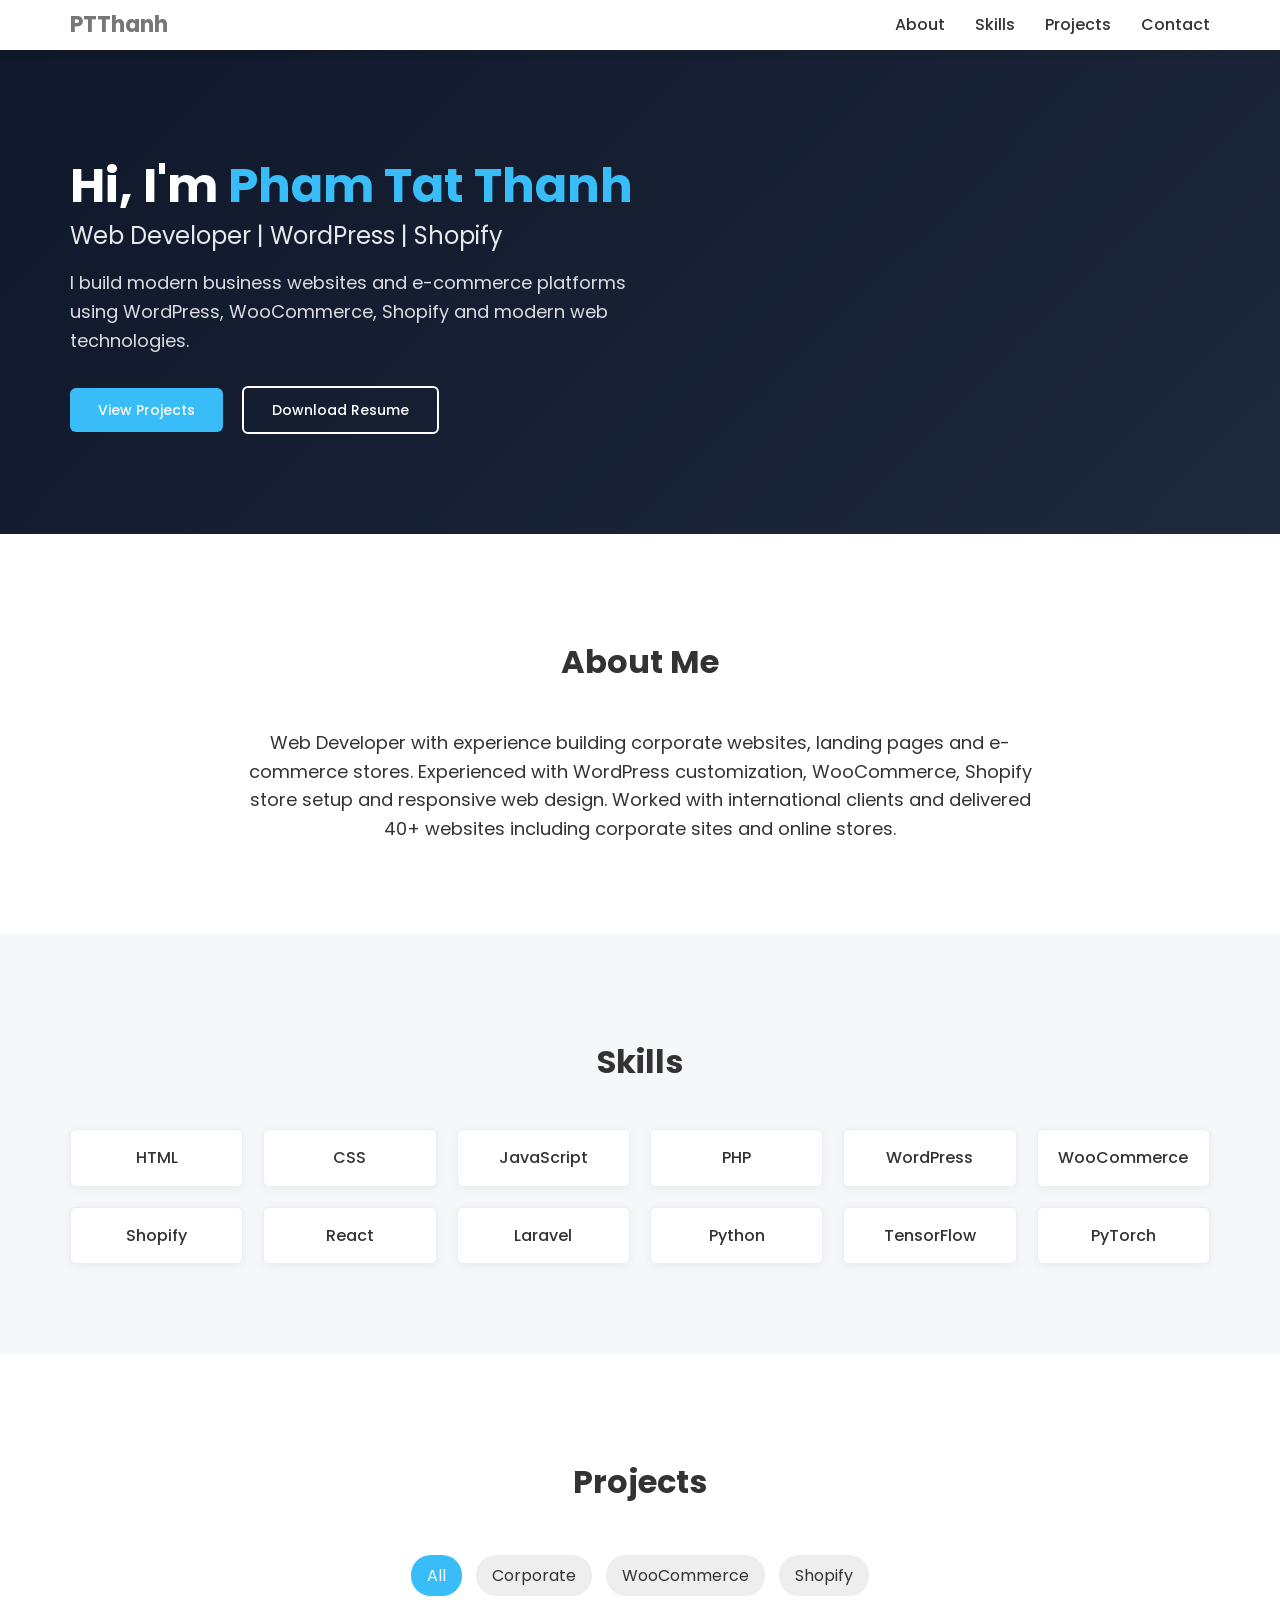
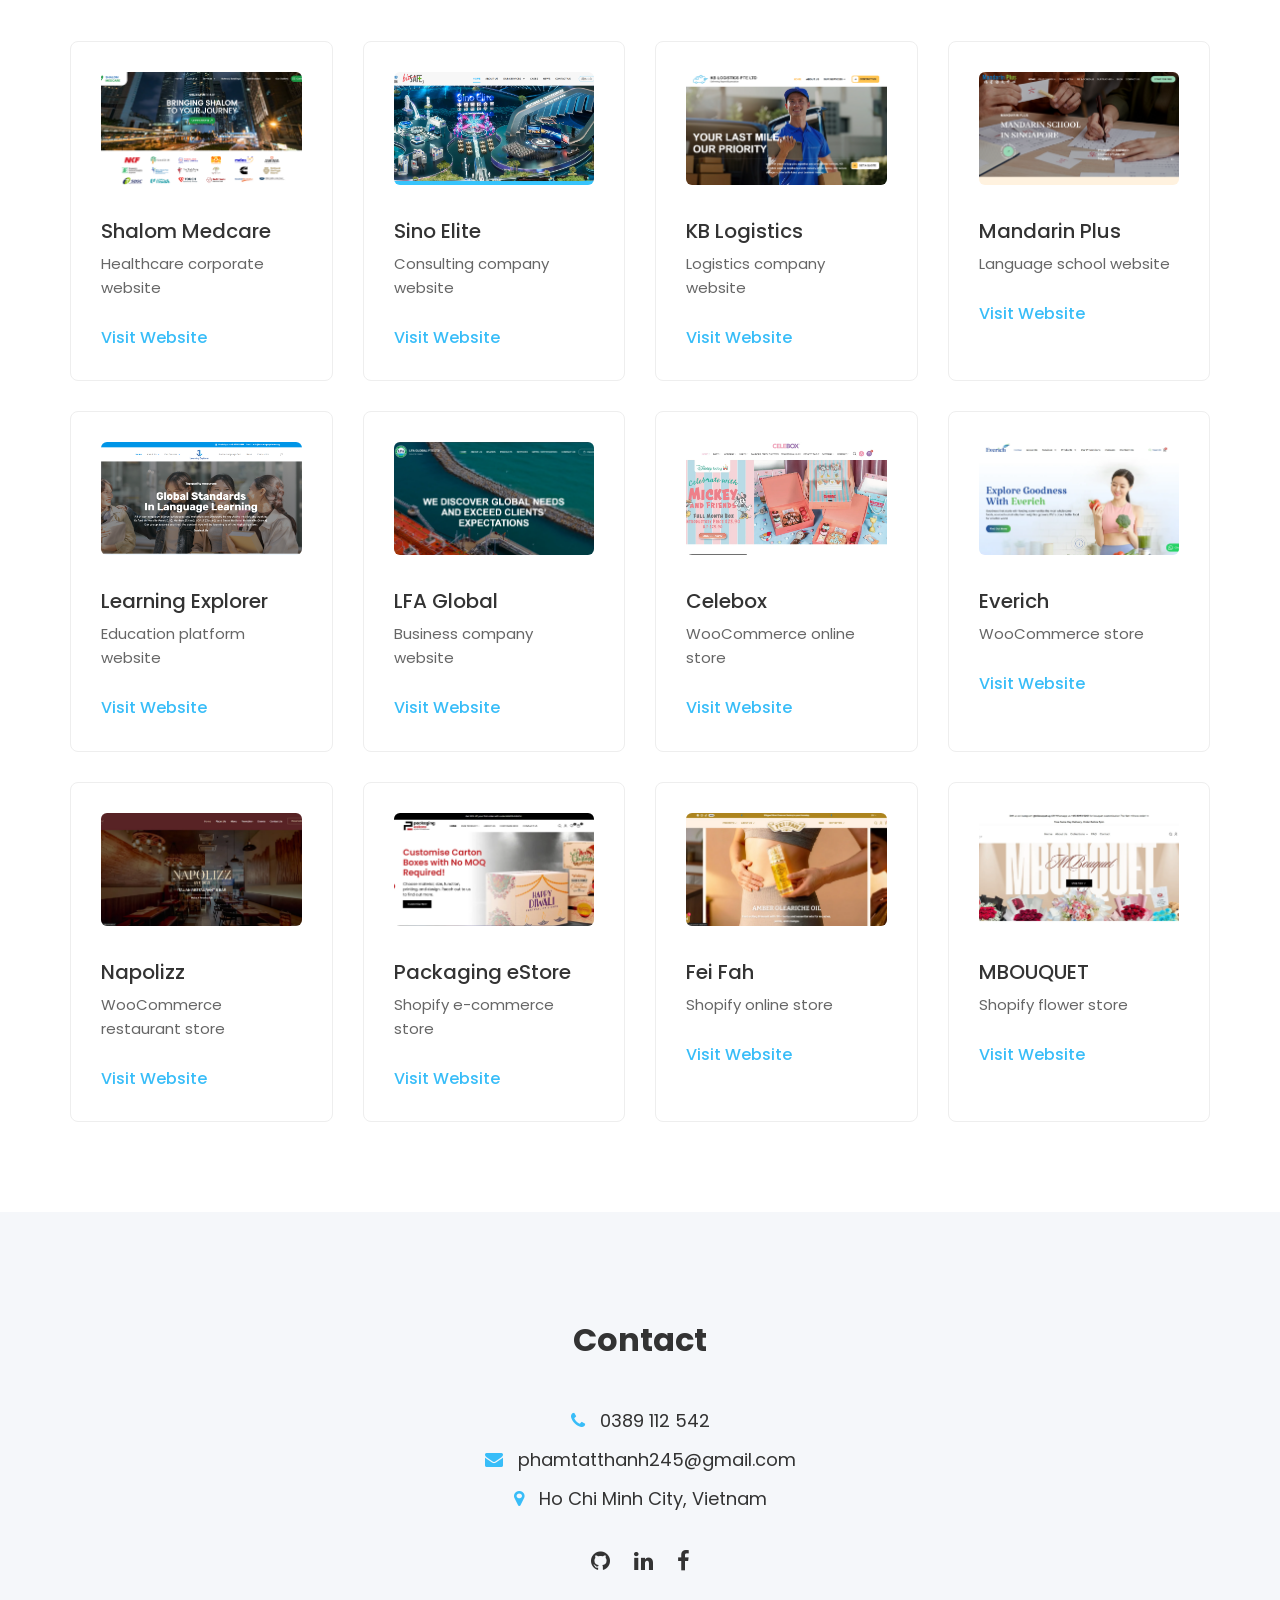
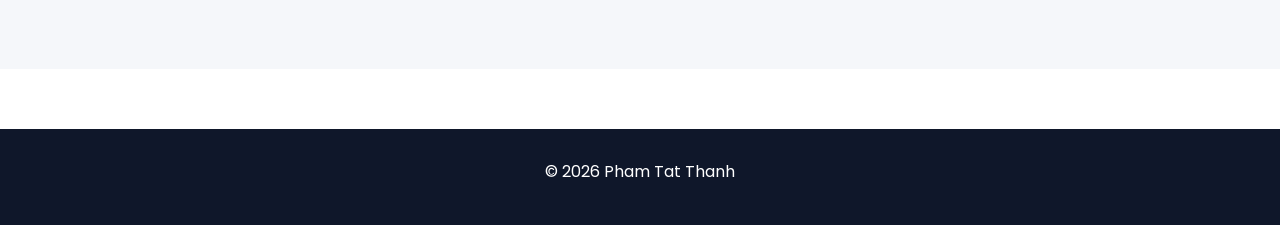
==== commit 2dd4dbcf: "Update social media links in index.html" ====
--- a/index.html
+++ b/index.html
@@ -393,8 +393,8 @@
 <div class="socials">
 
 <a href="https://github.com/PTThanh01"><i class="fa fa-github"></i></a>
-<a href="https://linkedin.com"><i class="fa fa-linkedin"></i></a>
-<a href="https://facebook.com"><i class="fa fa-facebook"></i></a>
+<a href="https://www.linkedin.com/in/th%C3%A0nh-ph%E1%BA%A1m-941441200/"><i class="fa fa-linkedin"></i></a>
+<a href="https://www.facebook.com/tatthanh.pham.0710/"><i class="fa fa-facebook"></i></a>
 
 </div>
 
--- a/style.css
+++ b/style.css
@@ -1,53 +1,303 @@
+/* ===== GLOBAL ===== */
+
 body{
-    font-family:Poppins;
-    background:#f5f5f5;
-}
+    font-family: 'Poppins', sans-serif;
+    font-size:16px;
+    color:#333;
+    background:#ffffff;
+    line-height:1.6;
+}
+
+a{
+    text-decoration:none;
+    transition:0.3s;
+}
+
+a:hover{
+    text-decoration:none;
+}
+
+
+
+/* ===== NAVBAR ===== */
+
+.navbar{
+    background:#ffffff;
+    border:none;
+    box-shadow:0 2px 10px rgba(0,0,0,0.05);
+}
+
+.navbar-brand{
+    font-weight:700;
+    font-size:22px;
+}
+
+.navbar-nav > li > a{
+    font-weight:500;
+    color:#333 !important;
+}
+
+.navbar-nav > li > a:hover{
+    color:#007bff !important;
+}
+
+
+
+/* ===== HERO ===== */
 
 .hero{
-    background:#111;
-    color:white;
-    padding:80px 0;
-}
-
-.hero img{
-    border-radius:50%;
-    width:180px;
-}
+    padding:140px 0 100px;
+    background:linear-gradient(135deg,#0f172a,#1e293b);
+    color:#fff;
+}
+
+.hero h1{
+    font-size:48px;
+    font-weight:700;
+}
+
+.hero h1 span{
+    color:#38bdf8;
+}
+
+.hero h2{
+    margin-top:10px;
+    font-size:24px;
+    font-weight:400;
+    opacity:0.9;
+}
+
+.hero p{
+    margin-top:20px;
+    max-width:600px;
+    font-size:18px;
+    opacity:0.85;
+}
+
+.hero-buttons{
+    margin-top:30px;
+}
+
+.hero-buttons .btn{
+    margin-right:15px;
+}
+
+
+
+/* ===== BUTTONS ===== */
+
+.btn{
+    padding:12px 28px;
+    border-radius:6px;
+    font-weight:500;
+}
+
+.btn-primary{
+    background:#38bdf8;
+    border:none;
+}
+
+.btn-primary:hover{
+    background:#0ea5e9;
+}
+
+.btn-outline{
+    border:2px solid #fff;
+    color:#fff;
+}
+
+.btn-outline:hover{
+    background:#fff;
+    color:#000;
+}
+
+
+
+/* ===== SECTION ===== */
 
 .section{
-    padding:60px 0;
+    padding:90px 0;
+}
+
+.section-gray{
+    background:#f5f7fa;
 }
 
 .section-title{
+    text-align:center;
+    font-size:32px;
     font-weight:700;
+    margin-bottom:50px;
+}
+
+
+
+/* ===== ABOUT ===== */
+
+.about-text{
+    max-width:800px;
+    margin:auto;
+    text-align:center;
+    font-size:18px;
+}
+
+
+
+/* ===== SKILLS ===== */
+
+.skills-grid{
+    display:grid;
+    grid-template-columns:repeat(auto-fit,minmax(160px,1fr));
+    gap:20px;
+}
+
+.skill{
+    background:#ffffff;
+    border:1px solid #eee;
+    padding:15px;
+    text-align:center;
+    border-radius:6px;
+    font-weight:500;
+    box-shadow:0 2px 10px rgba(0,0,0,0.05);
+}
+
+
+
+/* ===== PROJECTS ===== */
+
+.projects-grid{
+    display:grid;
+    grid-template-columns:repeat(auto-fit,minmax(260px,1fr));
+    gap:30px;
+}
+
+.project-card{
+    background:#ffffff;
+    padding:30px;
+    border-radius:8px;
+    border:1px solid #eee;
+    transition:0.3s;
+}
+
+.project-card:hover{
+    transform:translateY(-5px);
+    box-shadow:0 10px 25px rgba(0,0,0,0.08);
+}
+
+.project-card h3{
+    font-size:20px;
+    margin-bottom:10px;
+}
+
+.project-card p{
+    font-size:15px;
+    color:#666;
+}
+
+.project-card a{
+    display:inline-block;
+    margin-top:15px;
+    font-weight:500;
+    color:#38bdf8;
+}
+
+.project-card a:hover{
+    color:#0ea5e9;
+}
+.project-filter{
+    text-align:center;
+    margin-bottom:40px;
+}
+
+.project-filter button{
+    border:none;
+    background:#eee;
+    padding:8px 16px;
+    margin:5px;
+    border-radius:20px;
+    cursor:pointer;
+}
+
+.project-filter button.active{
+    background:#38bdf8;
+    color:#fff;
+}
+
+.project-card img{
+    width:100%;
+    aspect-ratio:16/9;
+    object-fit:cover;
+    border-radius:6px;
+    margin-bottom:15px;
+}
+
+
+/* ===== CONTACT ===== */
+
+.contact-info{
+    text-align:center;
     margin-bottom:30px;
 }
 
-.skills span{
-    display:inline-block;
-    background:#222;
-    color:white;
-    padding:6px 12px;
-    margin:5px;
-    border-radius:4px;
-}
-
-.project{
-    background:white;
-    padding:25px;
-    border-radius:8px;
-    margin-bottom:20px;
-    box-shadow:0 3px 10px rgba(0,0,0,0.1);
+.contact-info p{
+    font-size:18px;
+}
+
+.contact-info i{
+    margin-right:10px;
+    color:#38bdf8;
+}
+
+
+
+/* ===== SOCIAL ===== */
+
+.socials{
+    text-align:center;
 }
 
 .socials a{
-    margin-right:15px;
+    font-size:22px;
+    margin:0 10px;
+    color:#333;
+}
+
+.socials a:hover{
+    color:#38bdf8;
+}
+
+
+
+/* ===== FOOTER ===== */
+
+.footer{
+    background:#0f172a;
+    color:#fff;
+    padding:30px 0;
+    text-align:center;
+    margin-top:60px;
+}
+
+
+
+/* ===== RESPONSIVE ===== */
+
+@media(max-width:768px){
+
+.hero{
+    text-align:center;
+}
+
+.hero h1{
+    font-size:36px;
+}
+
+.hero h2{
     font-size:20px;
-    color:white;
-}
-
-.footer{
-    background:#111;
-    color:white;
-    padding:20px;
-}
+}
+
+.hero-buttons .btn{
+    margin-bottom:10px;
+}
+
+}
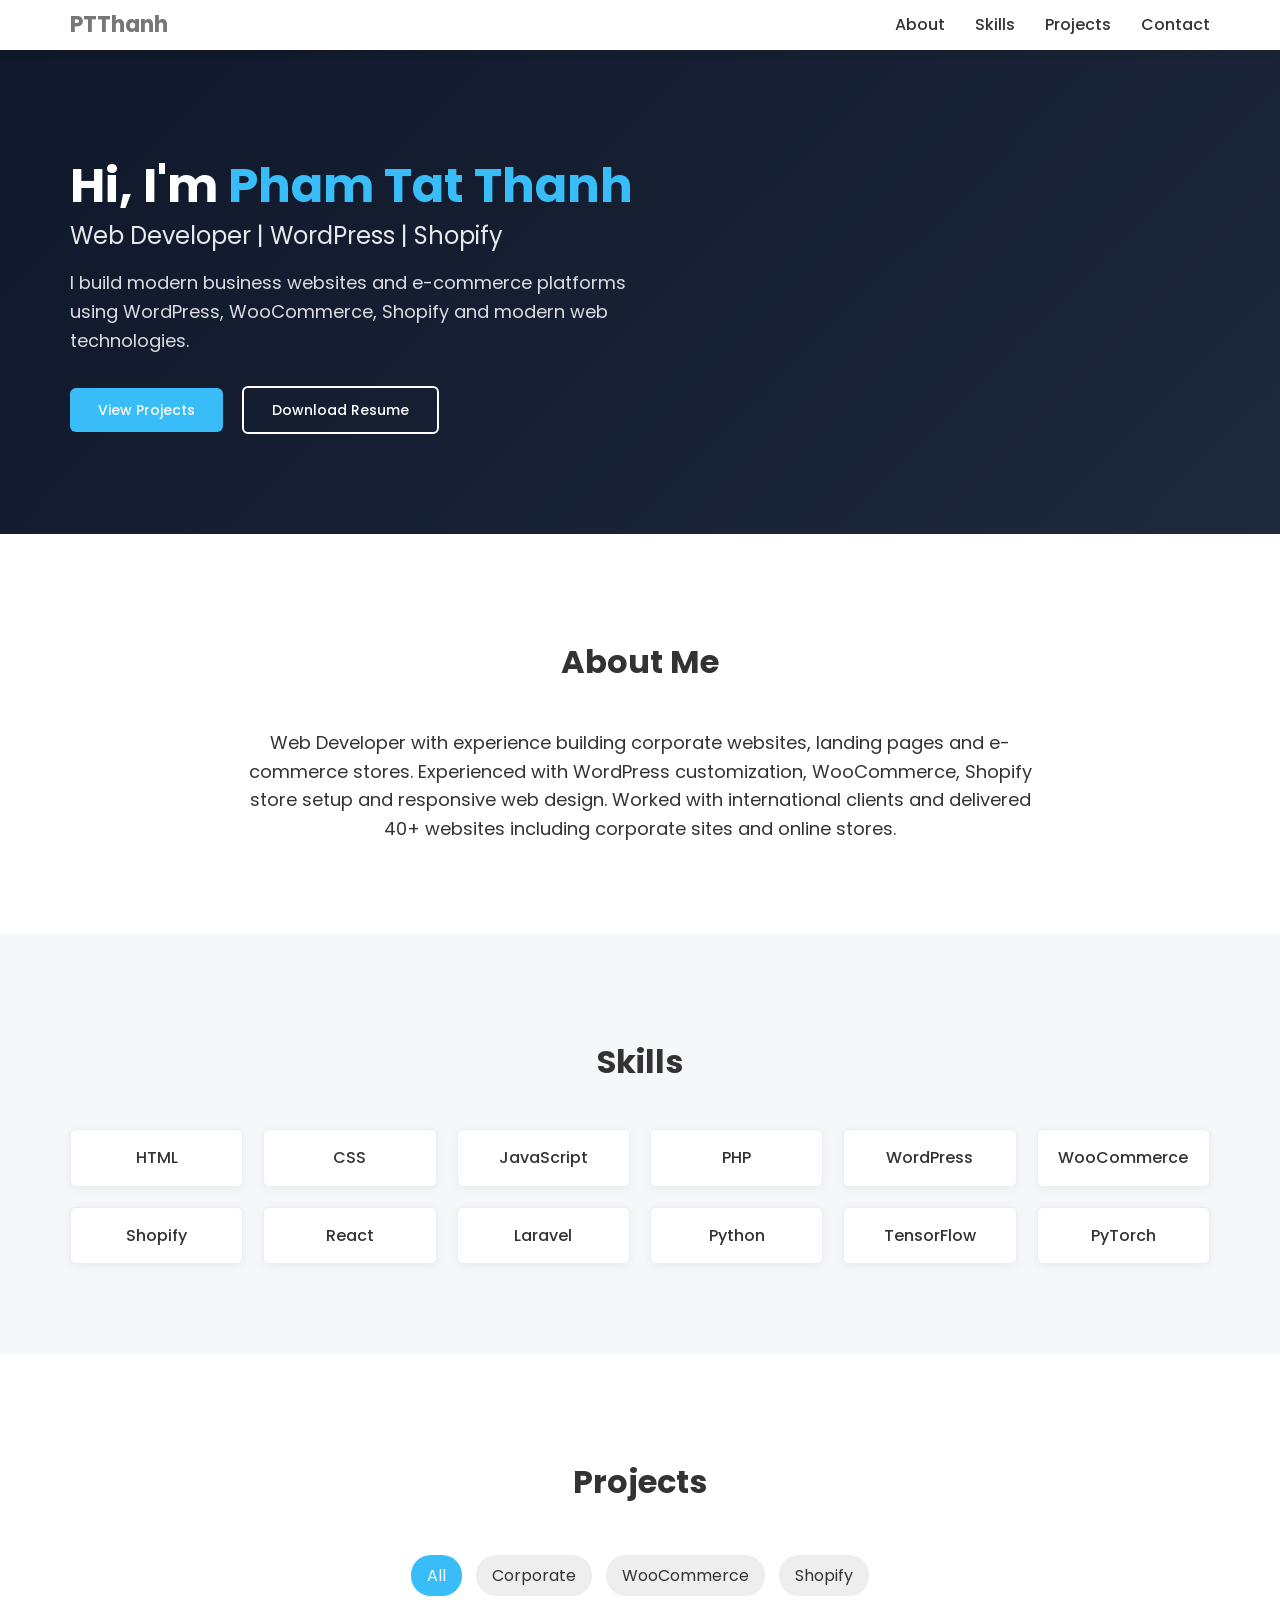
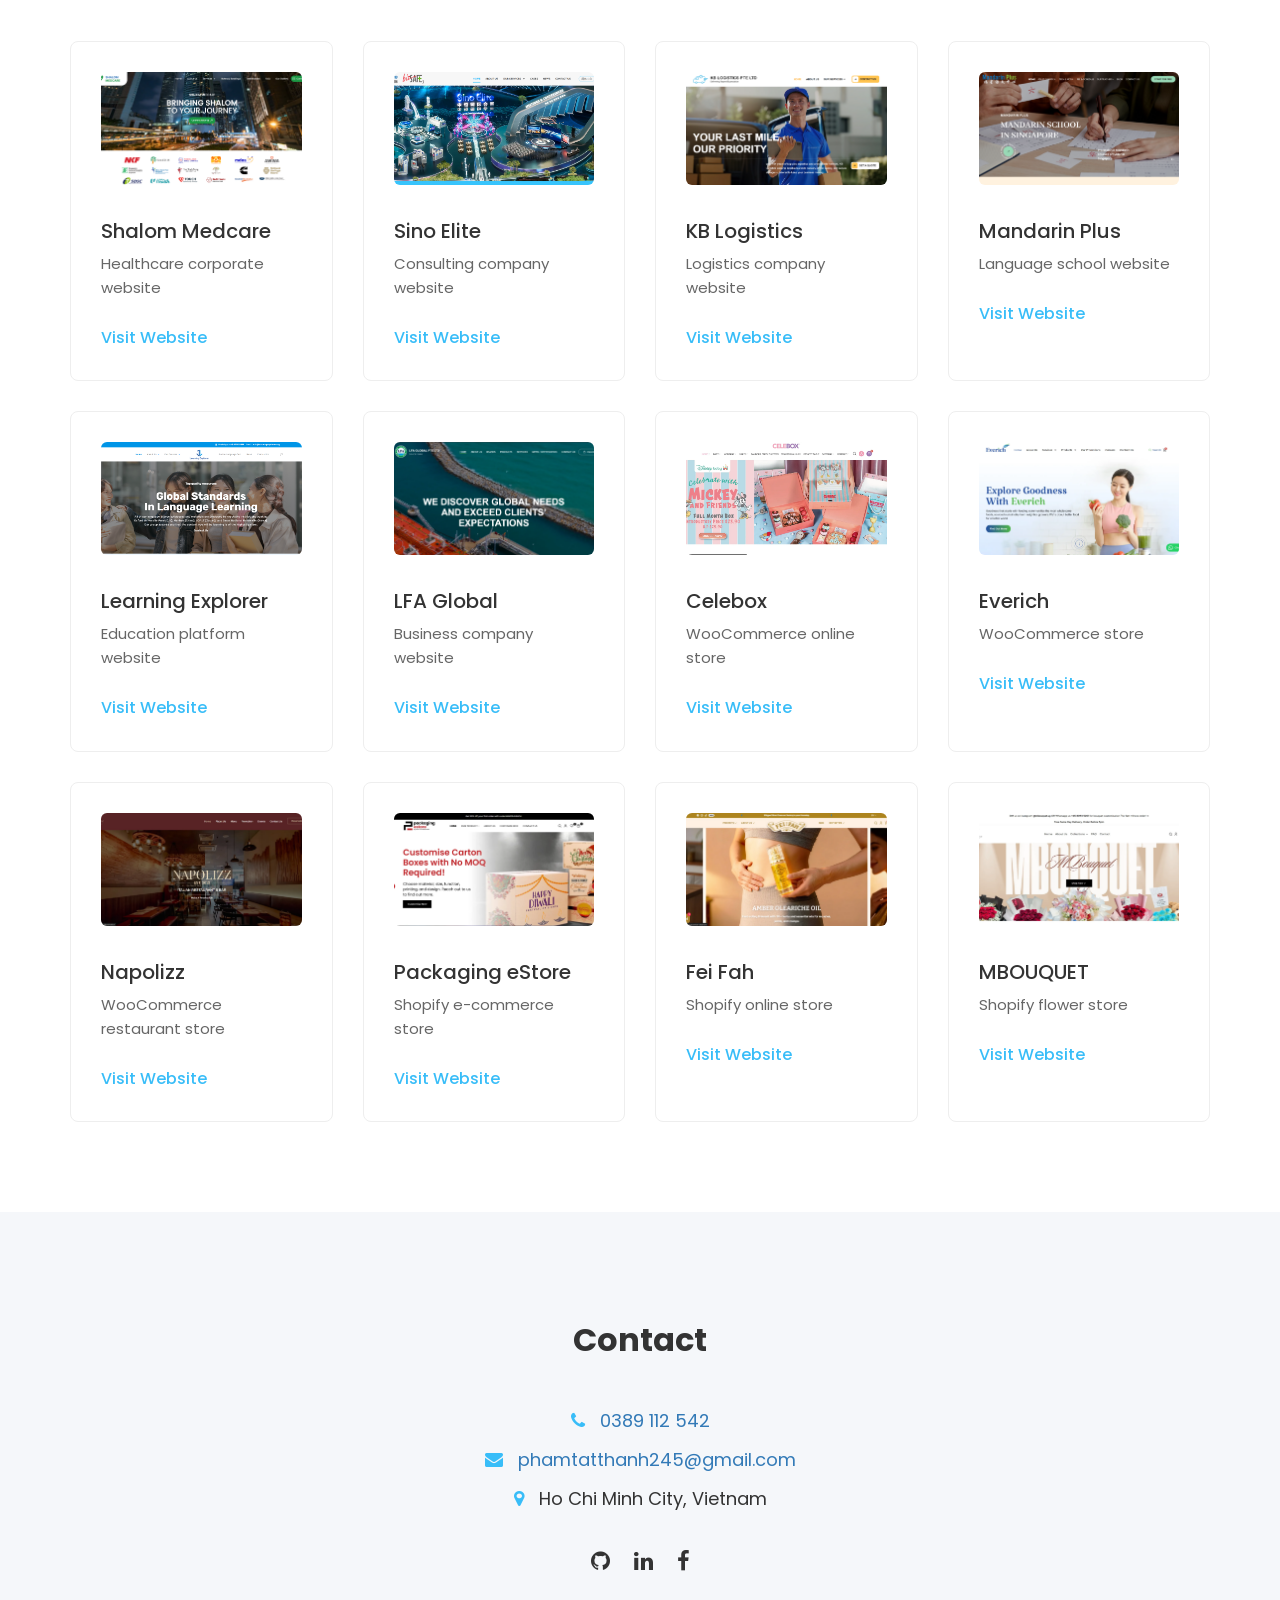
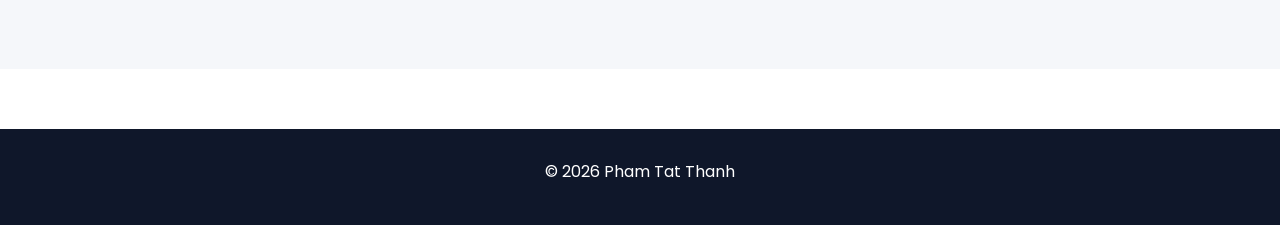
==== commit 4cd2a9eb: "Update index.html" ====
--- a/index.html
+++ b/index.html
@@ -375,12 +375,14 @@
 
 <p>
 <i class="fa fa-phone"></i>
-0389 112 542
+<a href="tel:0389112542">0389 112 542</a>
 </p>
 
 <p>
 <i class="fa fa-envelope"></i>
+<a href="mailto:phamtatthanh245@gmail.com">
 phamtatthanh245@gmail.com
+</a>
 </p>
 
 <p>
